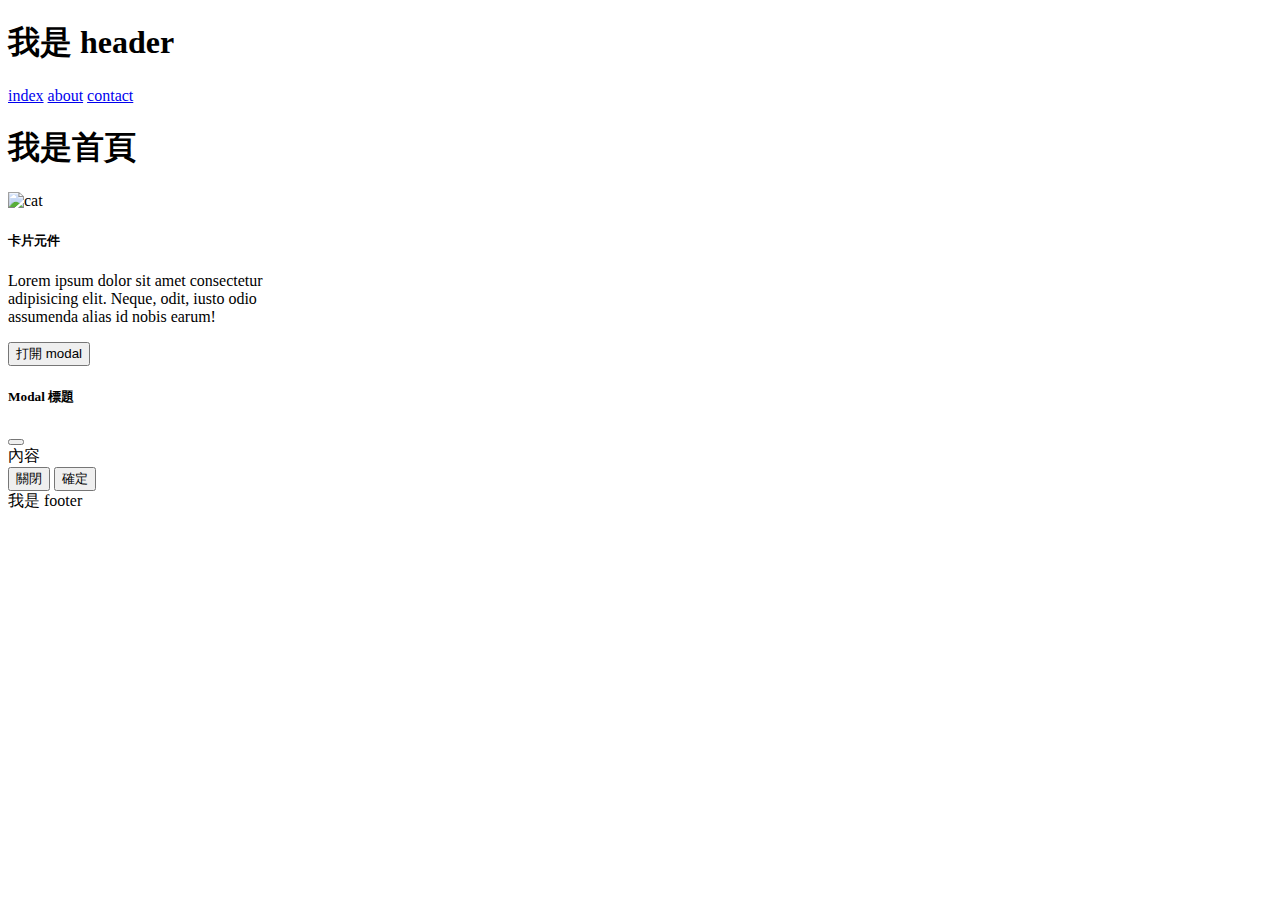
==== index.html @ 2c7088a3 "Updates" ====
<!DOCTYPE html>
<html lang="en">
  <head>
    <meta charset="UTF-8" />
    <meta http-equiv="X-UA-Compatible" content="IE=edge" />
    <meta name="viewport" content="width=device-width, initial-scale=1.0" />
    <title>index</title>
    <script type="module" crossorigin src="/week8/assets/main-71c30259.js"></script>
    <link rel="stylesheet" href="/week8/assets/main-accf464b.css">
  </head>
  <body>
    <h1 class="header">我是 header</h1>
<a href="index.html">index</a>
<a href="about.html">about</a>
<a href="contact.html">contact</a>
    <h1 class="index-title">我是首頁</h1>

    <div class="card" style="width: 18rem">
      <img src="/week8/assets/cat-0c0689ae.jpg" class="card-img-top" alt="cat" />
      <div class="card-body">
        <h5 class="card-title">卡片元件</h5>
        <p class="card-text">
          Lorem ipsum dolor sit amet consectetur adipisicing elit. Neque, odit, iusto odio assumenda alias id
          nobis earum!
        </p>
      </div>
    </div>

    <!-- Modal 按鈕 -->
    <button type="button" class="btn btn-primary" data-bs-toggle="modal" data-bs-target="#exampleModal">
      打開 modal
    </button>

    <!-- Modal 元件 -->
    <div
      class="modal fade"
      id="exampleModal"
      tabindex="-1"
      aria-labelledby="exampleModalLabel"
      aria-hidden="true"
    >
      <div class="modal-dialog">
        <div class="modal-content">
          <div class="modal-header">
            <h5 class="modal-title" id="exampleModalLabel">Modal 標題</h5>
            <button type="button" class="btn-close" data-bs-dismiss="modal" aria-label="Close"></button>
          </div>
          <div class="modal-body">內容</div>
          <div class="modal-footer">
            <button type="button" class="btn btn-secondary" data-bs-dismiss="modal">關閉</button>
            <button type="button" class="btn btn-primary">確定</button>
          </div>
        </div>
      </div>
    </div>

    <footer class="footer">我是 footer</footer>
    
  </body>
</html>
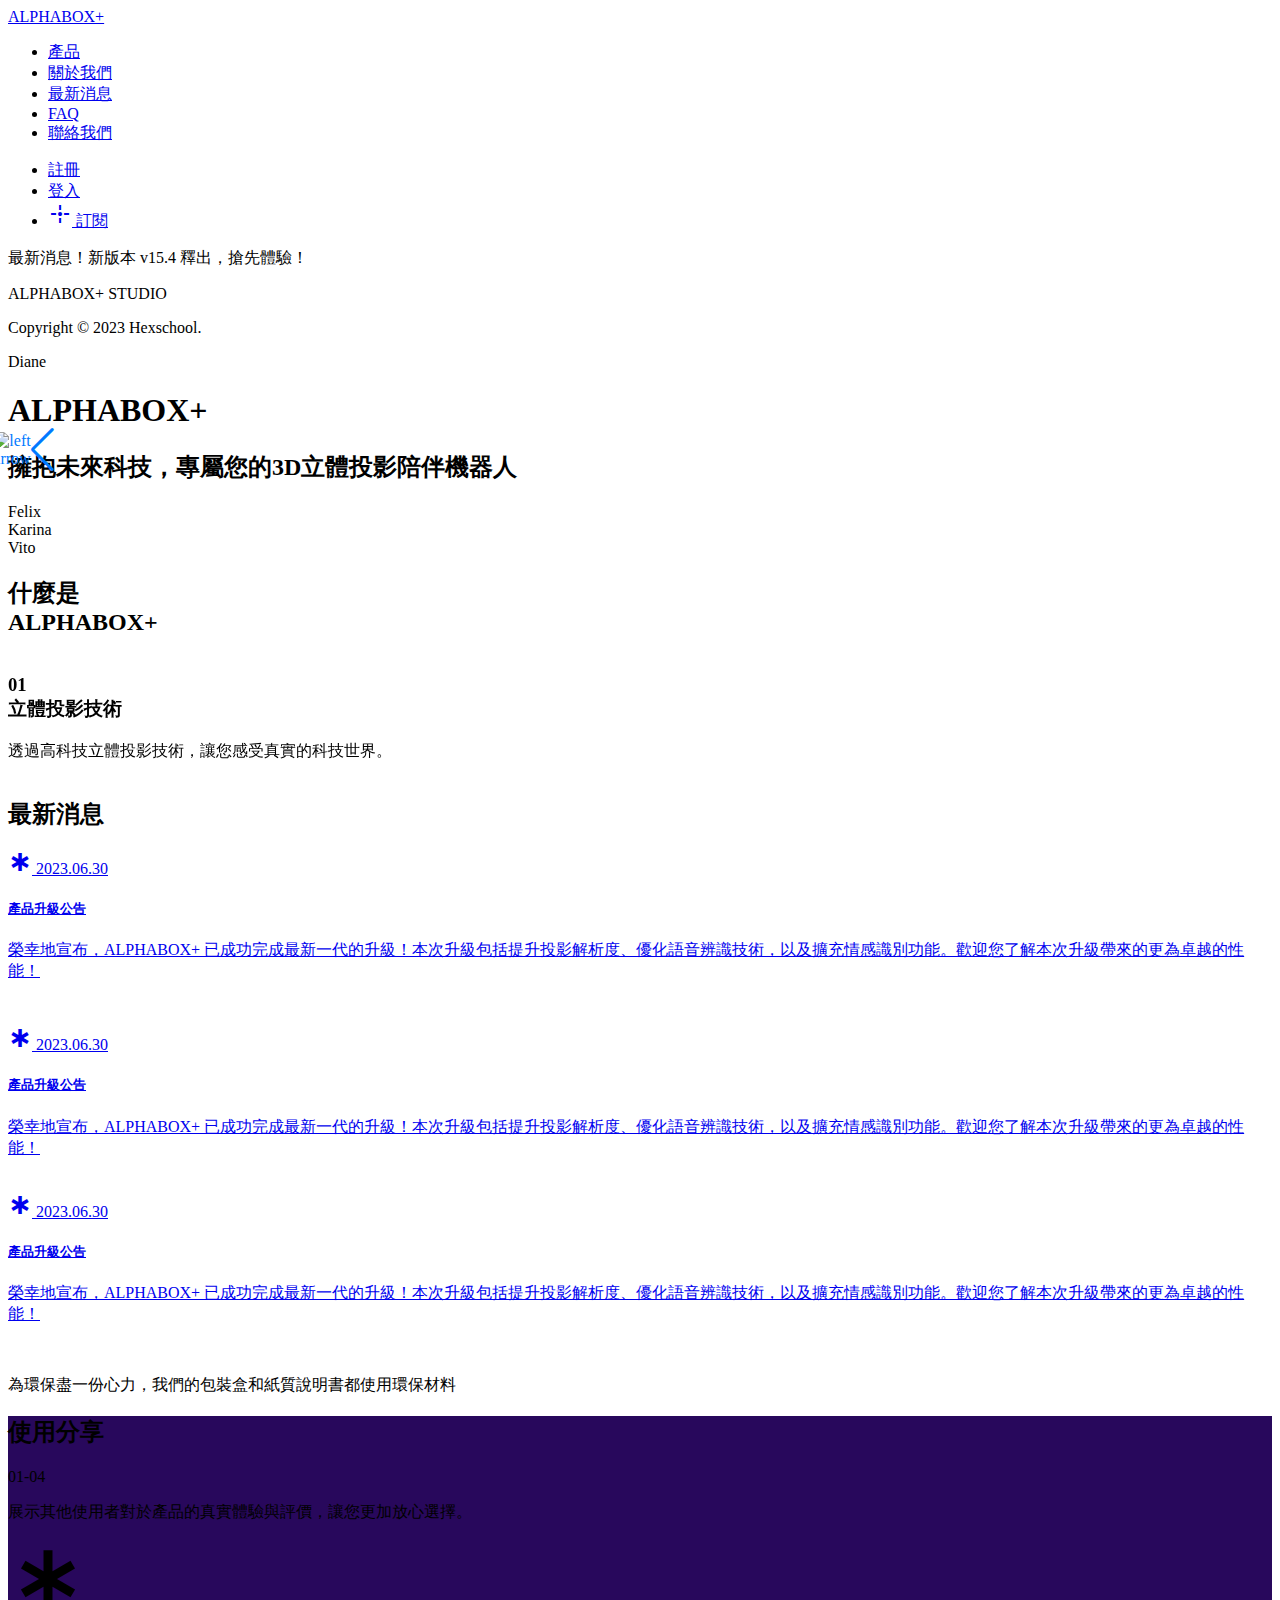
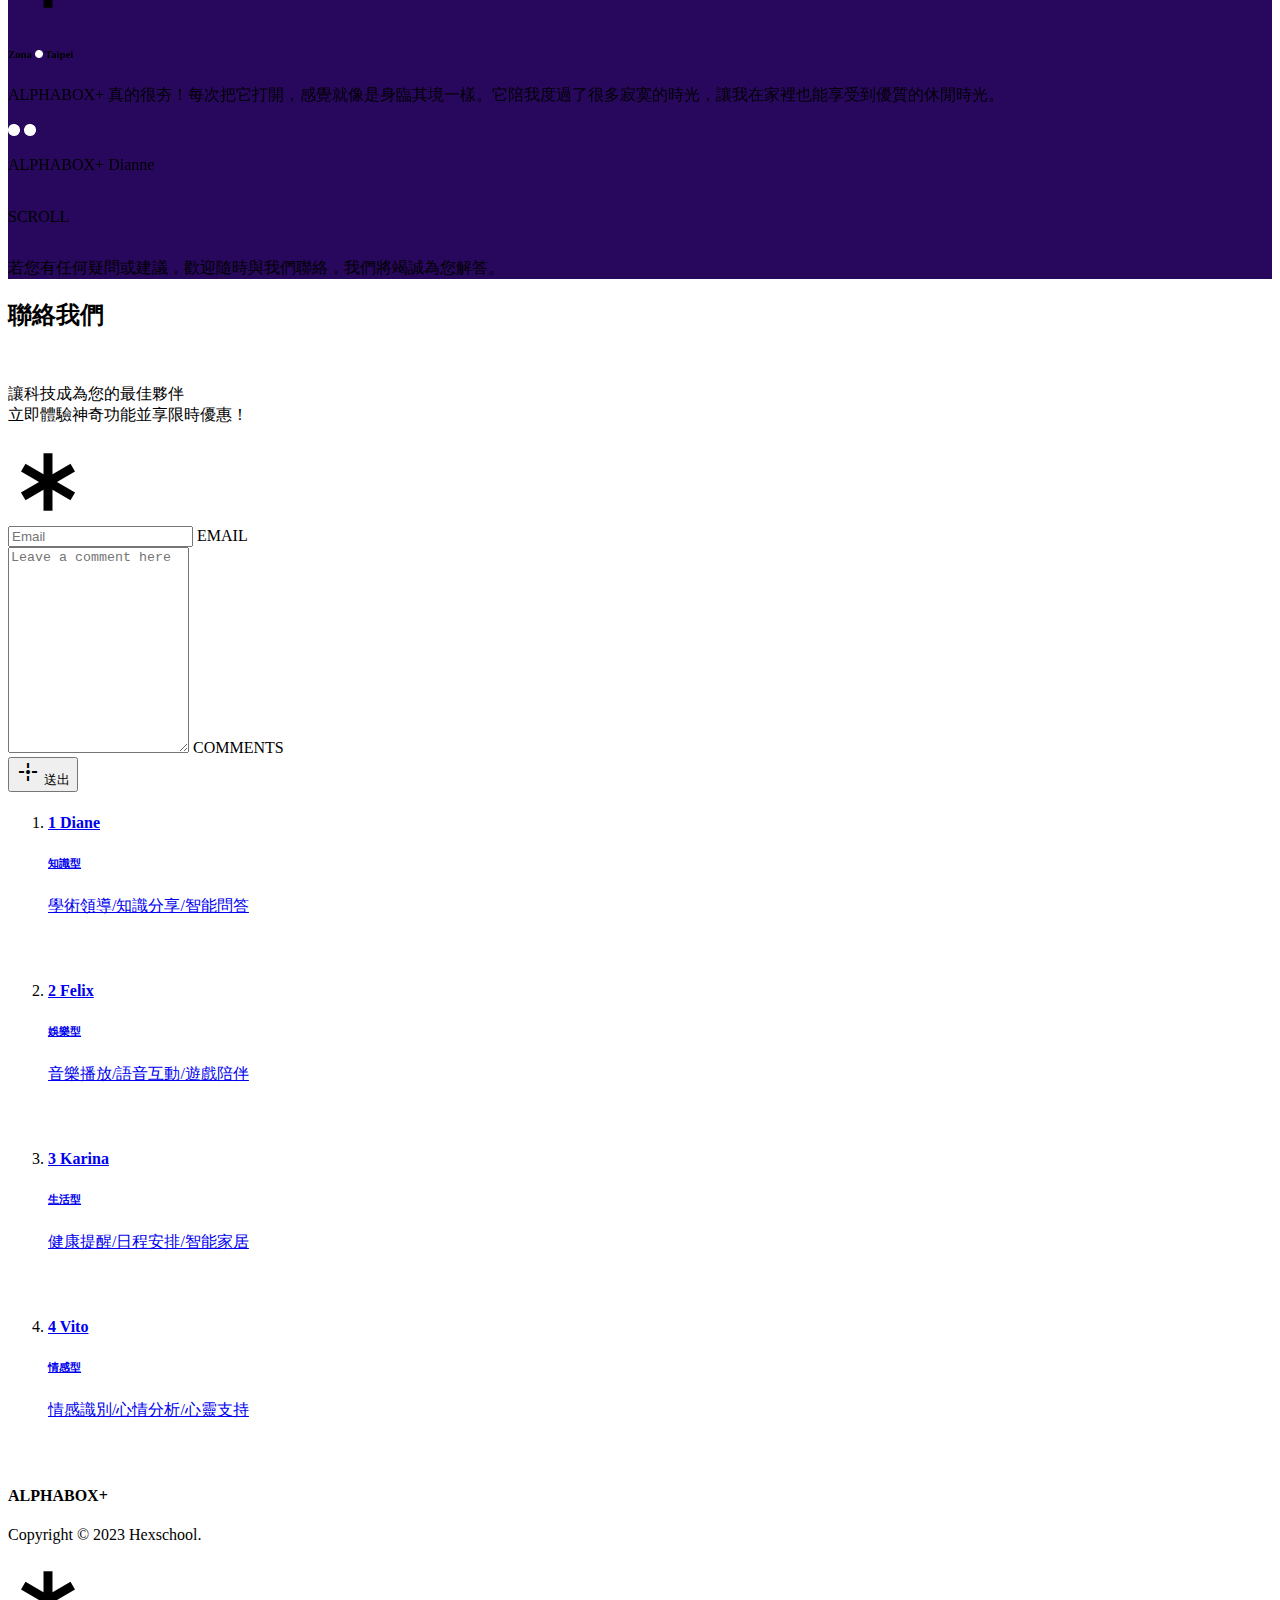
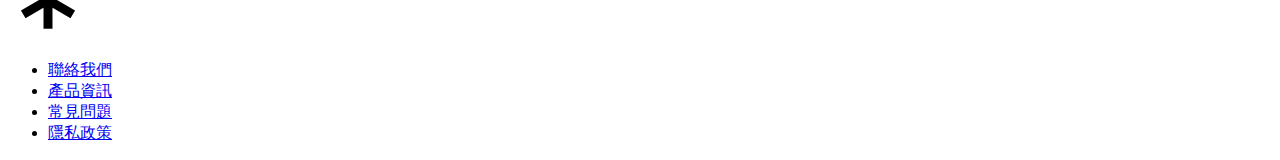
==== commit eb6bedde: "Updates" ====
--- a/index.html
+++ b/index.html
@@ -4,57 +4,439 @@
     <meta charset="UTF-8" />
     <meta http-equiv="X-UA-Compatible" content="IE=edge" />
     <meta name="viewport" content="width=device-width, initial-scale=1.0" />
-    <title>index</title>
-    <script type="module" crossorigin src="/week8/assets/main-71c30259.js"></script>
-    <link rel="stylesheet" href="/week8/assets/main-accf464b.css">
+    <link rel="preconnect" href="https://fonts.googleapis.com">
+    <link rel="preconnect" href="https://fonts.gstatic.com" crossorigin>
+    <link href="https://fonts.googleapis.com/css2?family=Bruno+Ace+SC&family=Lato:ital,wght@0,100;0,300;0,400;0,700;0,900;1,100;1,300;1,400;1,700;1,900&family=Noto+Sans+TC:wght@100;300;400;500;700;900&family=Noto+Serif+TC:wght@200;300;400;500;600;700;900&family=Roboto:ital,wght@0,100;0,300;0,400;0,500;0,700;0,900;1,100;1,300;1,400;1,500;1,700;1,900&family=Shrikhand&family=Yeseva+One&display=swap" rel="stylesheet">
+    <link rel="preconnect" href="https://fonts.googleapis.com">
+    <link rel="preconnect" href="https://fonts.gstatic.com" crossorigin>
+    <link href="https://fonts.googleapis.com/css2?family=Bruno+Ace+SC&family=Lato:ital,wght@0,100;0,300;0,400;0,700;0,900;1,100;1,300;1,400;1,700;1,900&family=Noto+Sans+TC:wght@100;200;300;400;500;600;700;800;900&family=Noto+Serif+TC:wght@200;300;400;500;600;700;900&family=Roboto:ital,wght@0,100;0,300;0,400;0,500;0,700;0,900;1,100;1,300;1,400;1,500;1,700;1,900&family=Shrikhand&family=Yeseva+One&display=swap" rel="stylesheet">
+    <link rel="stylesheet" href="https://fonts.googleapis.com/css2?family=Material+Symbols+Outlined:opsz,wght,FILL,GRAD@20..48,100..700,0..1,-50..200" />
+    <link rel="preconnect" href="https://fonts.googleapis.com">
+    <link rel="preconnect" href="https://fonts.gstatic.com" crossorigin>
+    <link href="https://fonts.googleapis.com/css2?family=Bruno+Ace+SC&family=Lato:ital,wght@0,100;0,300;0,400;0,700;0,900;1,100;1,300;1,400;1,700;1,900&family=Noto+Sans+TC:wght@100;200;300;400;500;600;700;800;900&family=Noto+Serif+TC:wght@200;300;400;500;600;700;900&family=Roboto:ital,wght@0,100;0,300;0,400;0,500;0,700;0,900;1,100;1,300;1,400;1,500;1,700;1,900&family=Saira+Extra+Condensed:wght@300;700&family=Shrikhand&family=Yeseva+One&display=swap" rel="stylesheet">
+    <link rel="stylesheet" href="https://cdn.jsdelivr.net/npm/swiper@10/swiper-bundle.min.css">
+    <title>AI</title>
+    <script type="module" crossorigin src="/week8/assets/main-f05ae831.js"></script>
+    <link rel="stylesheet" href="/week8/assets/main-b5dcd66b.css">
   </head>
   <body>
-    <h1 class="header">我是 header</h1>
-<a href="index.html">index</a>
-<a href="about.html">about</a>
-<a href="contact.html">contact</a>
-    <h1 class="index-title">我是首頁</h1>
-
-    <div class="card" style="width: 18rem">
-      <img src="/week8/assets/cat-0c0689ae.jpg" class="card-img-top" alt="cat" />
-      <div class="card-body">
-        <h5 class="card-title">卡片元件</h5>
-        <p class="card-text">
-          Lorem ipsum dolor sit amet consectetur adipisicing elit. Neque, odit, iusto odio assumenda alias id
-          nobis earum!
-        </p>
-      </div>
-    </div>
-
-    <!-- Modal 按鈕 -->
-    <button type="button" class="btn btn-primary" data-bs-toggle="modal" data-bs-target="#exampleModal">
-      打開 modal
-    </button>
-
-    <!-- Modal 元件 -->
-    <div
-      class="modal fade"
-      id="exampleModal"
-      tabindex="-1"
-      aria-labelledby="exampleModalLabel"
-      aria-hidden="true"
-    >
-      <div class="modal-dialog">
-        <div class="modal-content">
-          <div class="modal-header">
-            <h5 class="modal-title" id="exampleModalLabel">Modal 標題</h5>
-            <button type="button" class="btn-close" data-bs-dismiss="modal" aria-label="Close"></button>
-          </div>
-          <div class="modal-body">內容</div>
-          <div class="modal-footer">
-            <button type="button" class="btn btn-secondary" data-bs-dismiss="modal">關閉</button>
-            <button type="button" class="btn btn-primary">確定</button>
-          </div>
-        </div>
-      </div>
-    </div>
-
-    <footer class="footer">我是 footer</footer>
+    <div class="bg-primary border-bottom border-light fw-bold">
+    <div class="container ">
+    <nav class="navbar d-flex justify-content-between align-items-center">
+        <a class="navbar-brand text-shrikhand text-white" href="#">ALPHABOX+</a>
+        <ul class=" d-flex flex-nowrap list-unstyled my-auto">
+            <li class=" nav-item me-4"><a href="#" class="nav-link ">產品</a></li>
+            <li class=" nav-item me-4"><a href="#" class="nav-link ">關於我們</a></li>
+            <li class=" nav-item me-4"><a href="#" class="nav-link ">最新消息</a></li>
+            <li class=" nav-item me-4"><a href="#" class="nav-link ">FAQ</a></li>
+            <li class=" nav-item me-4"><a href="#" class="nav-link ">聯絡我們</a></li>
+
+        </ul>
+        <ul class="d-flex align-items-center list-unstyled  my-auto">
+            <li class=" nav-item me-4"><a href="#" class="nav-link ">註冊</a></li>
+            <li class=" nav-item me-4"><a href="#" class="nav-link ">登入</a></li>
+            <li class=" nav-item me-5">
+                <a href="#" class="nav-link btn btn-dark text-center d-flex align-items-center p-1">
+                    <span class="material-symbols-outlined  me-1">
+                        point_scan
+                        </span>
+                    訂閱
+                </a>
+            </li>
+        </ul>
+    </nav>
+    </div>
+</div>
+<!--4個角色圖片-->
+    <div class="bg-primary px-md-10" style="background-image: url(https://github.com/hexschool/2022-web-layout-training/blob/main/week8-ai/home_background.png?raw=true);">
+      <div class="container-fluid ">
+        <div class="d-flex justify-content-between pt-8 pb-7">
+          <p class="border-bottom fw-bold">最新消息！新版本 v15.4 釋出，搶先體驗！</p>
+          <div class="circle-logo"></div>
+          <div class="d-flex justify-content-between flex-column border-top">
+            <p class="fw-bold">ALPHABOX+ STUDIO</p>
+            <p class="text-copyright">Copyright © 2023 Hexschool.</p>
+          </div>
+        </div>
+        <!--圖片區+h1-->
+        <div class="row d-flex align-items-end justify-content-between mt-3 flex-wrap flex-md-nowrap">
+          <div class="col-12 col-md-3  mb-3">
+            <div class="text-shrikhand fs-2 pt-2 text-center fw-bold ai-img-index-lg " style="background-image: url(https://github.com/hexschool/2022-web-layout-training/blob/main/week8-ai/diane.png?raw=true); ">Diane</div>
+          </div>
+          
+          <div class="col-12 col-md-6 ">
+            <h1 class="text-shrikhand text-center">ALPHABOX+</h1>
+            <h2 class="fs-6 fs-bold text-center mb-5">擁抱未來科技，專屬您的3D立體投影陪伴機器人</h2>
+            <div class="row">
+              <div class="col-12 col-md-6  mb-3">
+                <div class="text-shrikhand fs-2 pt-2 text-center fw-bold ai-img-index" style="background-image: url(https://github.com/hexschool/2022-web-layout-training/blob/main/week8-ai/felix.png?raw=true); ">Felix</div>
+              </div>
+              <div class="col-12 col-md-6  mb-3">
+                <div class="text-shrikhand fs-2 pt-2 text-center fw-bold ai-img-index" style="background-image: url(https://github.com/hexschool/2022-web-layout-training/blob/main/week8-ai/karina.png?raw=true); ">Karina</div>
+              </div>
+             
+            </div>
+          </div>
+          <div class="col-12 col-md-3  mb-3">
+            <div class="text-shrikhand fs-2 pt-2 text-center fw-bold ai-img-index-lg" style="background-image: url(https://github.com/hexschool/2022-web-layout-training/blob/main/week8-ai/vito.png?raw=true); ">Vito</div>
+          </div>
+        </div>
+      </div>
+    </div>
+<!--甚麼是ALPHABOX+-->
+<div class="container-fluid bg-primary">
+  <h2 class="fs-2 fw-bold border-bottom ls-48 py-5 py-lg-7">什麼是<br>ALPHABOX+</h2>
+  <div class="row align-items-center justify-content-between g-0">
+    <!--  左箭頭  -->
+    <div class="col-1 d-none d-md-block">
+      <div class="swiper-button-prev">
+        <img src="https://hackmd.io/_uploads/BJUmHUm6n.png" alt="left arrow" class="img-fluid rotate">
+      </div>
+    </div>
+    <!-- Slides -->
+    <div class="col-md-9 mt-3">
+      <div class="swiper">
+        <div class="swiper-wrapper">
+          <div class="swiper-slide">
+            <div class="alphabox d-flex flex-column align-items-start align-items-md-end justify-content-end justify-content-md-center">
+              <div class="alphabox-intro">
+                <h3 class="lh-base text-md-end mb-3">
+                  <span class="text-shrikhand display-3 fs-lg-96">01</span><br>
+                  <span class="alphabox-title">立體投影技術</span>
+                </h3>
+                <p class="mb-0">透過高科技立體投影技術，讓您感受真實的科技世界。</p>
+              </div>
+            </div>
+          </div>
+          <div class="swiper-slide">
+            2
+          </div>
+          <div class="swiper-slide">
+            3
+          </div>
+        </div>
+      </div>
+    </div>
+
+
+  </div>
+</div>
+<!--最新消息-->
+<div class="bg-dark container py-8 py-lg-7 d-flex flex-column ">
+  <h2 class="display-5 fw-bold ls-48 border-bottom border-white py-5 py-lg-7">最新消息</h2>
+  <div class="border-bottom border-white">   
+   <div class="py-4 py-lg-7 px-3 "> 
+      <a href="#" class="text-white d-flex justify-content-between ">
+        <div class="col-lg-9">
+          <div class="d-flex mb-1"> 
+            <span class="material-symbols-outlined me-1">
+            emergency
+            </span>
+            <span class="ls-16">2023.06.30</span>
+          </div>
+          <h5 class="mb-2">產品升級公告</h5>
+          <div class="d-flex flex-column flex-lg-row justify-content-between">
+            <p class="">榮幸地宣布，ALPHABOX+ 已成功完成最新一代的升級！本次升級包括提升投影解析度、優化語音辨識技術，以及擴充情感識別功能。歡迎您了解本次升級帶來的更為卓越的性能！</p>
+            <div class="col-12 col-lg-3">
+              <img src="[data-uri]" alt="line_end_arrow" height="24px" class="d-block mt-auto">
+            </div>
+          </div>
+        </div>  
+      </a>
+      
+    </div>
+    </div>
+    <div class="d-flex flex-column flex-lg-row border-bottom border-top  border-white">
+      <a href="#" class="text-white py-4 py-lg-7 px-3 border-lg-end">
+        <div class="d-flex mb-1">
+        <span class="material-symbols-outlined me-1">
+          emergency
+          </span>
+          <span class="ls-16">2023.06.30</span>
+        </div>
+        <h5 class="mb-2">產品升級公告</h5>
+        <p class="mb-2">榮幸地宣布，ALPHABOX+ 已成功完成最新一代的升級！本次升級包括提升投影解析度、優化語音辨識技術，以及擴充情感識別功能。歡迎您了解本次升級帶來的更為卓越的性能！</p>
+        <img src="[data-uri]" alt="line_end_arrow" width="90px">
+      </a>
+      <a href="#" class="text-white py-4 py-lg-7 px-3 ">
+        <div class="d-flex mb-1">
+        <span class="material-symbols-outlined me-1">
+          emergency
+          </span>
+          <span class="ls-16">2023.06.30</span>
+        </div>
+        <h5 class="mb-2">產品升級公告</h5>
+        <p class="mb-2">榮幸地宣布，ALPHABOX+ 已成功完成最新一代的升級！本次升級包括提升投影解析度、優化語音辨識技術，以及擴充情感識別功能。歡迎您了解本次升級帶來的更為卓越的性能！</p>
+        <img src="[data-uri]" alt="line_end_arrow" width="90px">
+      </a>
+
+    </div>
+  <p class="text-end">為環保盡一份心力，我們的包裝盒和紙質說明書都使用環保材料</p>
+
+</div>
+<!--使用分享-->
+<div class=" py-lg-7" style="background-color: #28085C;">
+  <div class="container" >
+    <div class="d-flex flex-column flex-lg-row align-items-center  mb-3">
+      <div class="py-5 py-lg-7">
+        <h2 class="display-5 fw-bold ls-48 py-3 ">
+          使用分享 
+        </h2>
+        <span class="fs-6 fw-bold">01-04</span>
+      </div>
+      <p class="ms-5">展示其他使用者對於產品的真實體驗與評價，讓您更加放心選擇。</p>
+    </div>
     
+    <span class="material-symbols-outlined me-1 mb-5" style="font-size: 80px;">
+      emergency
+      </span>
+  </div>
+
+  <!--scroll-->
+  <div class="overflow-hidden">
+    <div class="container">
+      <div class="swiper fw-bold">
+        <div class="swiper-wrapper">
+          <!--side-->
+          <div class=" bg-primary-dark swiper-slide p-4 p-lg-7 d-flex flex-column justify-content-between ">
+            <div class="d-flex flex-column mb-6">
+              <h6 class="fw-bold">
+                Zona
+                <img src="[data-uri]" alt="Ellipse" width="8px">
+                Taipei
+              </h6>
+              <p class="">
+                ALPHABOX+ 真的很夯！每次把它打開，感覺就像是身臨其境一樣。它陪我度過了很多寂寞的時光，讓我在家裡也能享受到優質的休閒時光。
+              </p>
+            </div>
+            <div class="d-flex align-items-center">
+              <img src="[data-uri]" alt="Ellipse" class="img-fluid me-3">
+              <img src="[data-uri]" alt="Ellipse" class="img-fluid me-3">
+              <p class="mb-0">ALPHABOX+ Dianne</p>
+            </div>
+          </div>
+          <div class=" bg-white text-dark swiper-slide p-4 p-lg-7 d-flex flex-column justify-content-between ">
+            <div class="d-flex flex-column mb-6">
+              <h6 class="fw-bold">
+                Lin 
+                <img src="[data-uri]" alt="Ellipse"  width="8px">
+                Chiayi
+              </h6>
+              <p class="">
+                非常推薦！它的畫面清晰度超高，真的讓我驚艷不已。而且它還可以和我互動，感覺就像是有個真實的朋友在身邊。
+              </p>
+            </div>
+            <div class="d-flex align-items-center">
+              <img src="[data-uri]" alt="Ellipse" class="img-fluid me-3">
+              <img src="[data-uri]" alt="Ellipse" class="img-fluid me-3">
+              <p class="mb-0">ALPHABOX+ Felix</p>
+            </div>
+          </div>
+          <div class=" bg-primary-dark swiper-slide p-4 p-lg-7 d-flex flex-column justify-content-between ">
+            <div class="d-flex flex-column mb-6">
+              <h6 class="fw-bold">
+                云
+                <img src="[data-uri]" alt="Ellipse" width="8px">
+                Taipei
+              </h6>
+              <p class="">
+                我之前一直在找能陪伴我度過空虛時光的好夥伴，直到遇見 ALPHABOX+。它不僅僅是一個機器人，更像是一個真正的朋友，陪著我分享喜怒哀樂。真的很讚！
+              </p>
+            </div>
+            <div class="d-flex align-items-center">
+              <img src="[data-uri]" alt="Ellipse" class="img-fluid me-3">
+              <img src="[data-uri]" alt="Ellipse" class="img-fluid me-3">
+              <p class="mb-0">ALPHABOX+ Dianne</p>
+            </div>
+          </div>
+          <div class=" bg-white text-dark swiper-slide p-4 p-lg-7 d-flex flex-column justify-content-between ">
+            <div class="d-flex flex-column mb-6">
+              <h6 class="fw-bold">
+                Zichi
+                <img src="[data-uri]" alt="Ellipse"  width="8px" >
+                Taipei
+              </h6>
+              <p class="">
+                讓我在忙碌的工作之餘，也能找到休閒的樂趣。它的互動功能非常有趣，讓我在短短的時間內就愛上了它。給它一百分！
+              </p>
+            </div>
+            <div class="d-flex align-items-center">
+              <img src="[data-uri]" alt="Ellipse" class="img-fluid me-3">
+              <img src="[data-uri]" alt="Ellipse" class="img-fluid me-3">
+              <p class="mb-0">ALPHABOX+ Vito</p>
+            </div>
+          </div>
+        </div>
+        <!-- Scrollbar -->
+        <div class="row align-items-center mt-5">
+          <div class="col-8">
+            <!-- 加上 position-static 將滾動條的絕對定位設定覆蓋 -->
+            <div class="swiper-scrollbar position-static"></div>
+          </div>
+          <div class="col-1">
+            <p class="mb-0 text-white">SCROLL</p>
+          </div>
+        </div>
+      </div>
+    </div>
+
+  </div> 
+  <div class="container mt-6">
+    <p class="">若您有任何疑問或建議，歡迎隨時與我們聯絡，我們將竭誠為您解答。</p>
+  </div>
+</div>
+
+
+<!--聯絡我們-->
+<div class="bg-secondary">
+  <div class="container py-lg-7 ">
+    <div class="row">
+      <div class="col-lg-5">
+        <h2 class="display-5 fw-bold ls-48 py-lg-7">聯絡我們</h2>
+        <div class="">
+          <img src="[data-uri]" alt="Ellipse">
+          <p class="p">讓科技成為您的最佳夥伴<br>立即體驗神奇功能並享限時優惠！</p>
+        </div>
+      </div>
+      <div class="col-lg-7">
+        <span class="material-symbols-outlined me-1 py-lg-7" style="font-size: 80px;">
+          emergency
+        </span>
+        <form class="d-flex flex-column " action="">
+          <div class="form-floating mb-3 rounded-0 text-dark">
+            <input type="email" class="form-control bg-white text-dark" id="floatingInputValue" placeholder="Email" >
+            <label for="floatingInputValue" class="fs-5 fw-bold">EMAIL</label>
+          </div>
+          <div class="form-floating mb-3  text-dark">
+            <textarea class="form-control bg-white text-dark" placeholder="Leave a comment here" id="floatingTextarea2" style="height: 200px"></textarea>
+            <label for="floatingTextarea2 " class="fs-5 fw-bold">COMMENTS</label>
+          </div>
+          <div class="col-lg-6  ms-auto">
+            <button class="btn btn-primary fs-5 w-100 d-flex align-items-center justify-content-center" type="submit">
+              <span class="material-symbols-outlined ">
+                point_scan
+                </span>
+                送出
+            </button>
+        </div>
+        </form>
+      </div>
+    </div>
+  </div>
+</div>
+
+<!--AI:hover效果 圖片連結-->
+<section>
+  <ol class="list-unstyled d-flex flex-wrap">
+    <li class="col-6 col-lg-3">
+      <a href="#" class="card ai-card-hover-diana rounded-0 border-0 py-4">   
+            <div class="card-text d-flex flex-column align-items-center text-white">
+              <h4 class="fs-2 text-shrikhand italic d-flex flex-column align-items-center">
+                <span class="mt-0 text-sairaExtra  fs-128 fs-lg-400 ">1</span>
+                Diane
+              </h4>
+              <div class="d-flex flex-column flex-lg-row text-white justify-content-lg-between p-2">
+                <div class="d-flex flex-lg-column justify-content-between align-items-start">
+                  <h6 class="fw-bold ">知識型</h6>
+                  <p class="">學術領導/知識分享/智能問答</p>
+                </div>
+                  <img src="[data-uri]" alt="line_end_arrow" 
+                  class="w-25">
+                
+              </div>
+            </div>
+      </a>
+    </li>
+    <li class="col-6 col-lg-3">
+      <a href="#" class="card  ai-card-hover-felix rounded-0 border-0 py-4">
+        <div class="card-text d-flex flex-column align-items-center text-white">
+              <h4 class="fs-2 text-shrikhand italic d-flex flex-column align-items-center">
+                <span class="mt-0 text-sairaExtra  fs-128 fs-lg-400 ">2</span>
+                Felix
+              </h4>
+              <div class="d-flex flex-column flex-lg-row text-white justify-content-lg-between p-2">
+                <div class="d-flex flex-lg-column justify-content-between align-items-start">
+                  <h6 class="fw-bold ">娛樂型</h6>
+                  <p class="">音樂播放/語音互動/遊戲陪伴</p>
+                </div>
+                  <img src="[data-uri]" alt="line_end_arrow" 
+                  class="w-25">
+                
+              </div>
+            </div>
+
+      </a>
+    </li>
+    <li class="col-6 col-lg-3">
+      <a href="#" class="card  ai-card-hover-karina rounded-0 border-0 py-4">
+        <div class="card-text d-flex flex-column align-items-center text-white">
+              <h4 class="fs-2 text-shrikhand italic d-flex flex-column align-items-center">
+                <span class="mt-0 text-sairaExtra  fs-128 fs-lg-400 ">3</span>
+                Karina
+              </h4>
+              <div class="d-flex flex-column flex-lg-row text-white justify-content-lg-between p-2">
+                <div class="d-flex flex-lg-column justify-content-between align-items-start">
+                  <h6 class="fw-bold ">生活型</h6>
+                  <p class="">健康提醒/日程安排/智能家居</p>
+                </div>
+                  <img src="[data-uri]" alt="line_end_arrow" 
+                  class="w-25">
+                
+              </div>
+            </div>
+
+      </a>
+    </li>
+    <li class="col-6 col-lg-3">
+      <a href="#" class="card  ai-card-hover-vito rounded-0 border-0 py-4">
+        <div class="card-text d-flex flex-column align-items-center text-white">
+              <h4 class="fs-2 text-shrikhand italic d-flex flex-column align-items-center">
+                <span class="mt-0 text-sairaExtra  fs-128 fs-lg-400 ">4</span>
+                Vito
+              </h4>
+              <div class="d-flex flex-column flex-lg-row text-white justify-content-lg-between p-2">
+                <div class="d-flex flex-lg-column justify-content-between align-items-start">
+                  <h6 class="fw-bold ">情感型</h6>
+                  <p class="">情感識別/心情分析/心靈支持</p>
+                </div>
+                  <img src="[data-uri]" alt="line_end_arrow" 
+                  class="w-25">
+                
+              </div>
+            </div>
+
+      </a>
+    </li>
+  </ol>
+  
+</section>
+
+
+    
+
+    
+    <div class="bg-white fw-bold">
+    <footer class="container d-flex justify-content-between align-items-center">
+        <div class="">
+            <h4 class="text-dark text-shrikhand">ALPHABOX+</h4>
+            <p class="text-dark">Copyright © 2023 Hexschool.</p>
+        </div>
+        <div class="">
+            <span class="material-symbols-outlined me-1 py-lg-7 text-dark" style="font-size: 80px;">
+            emergency
+          </span>
+        </div>
+        <div class="text-dark">
+            <ul class="list-unstyled d-flex">
+                <li><a href="#" class="text-dark me-5">聯絡我們</a></li>
+                <li><a href="#" class="text-dark me-5">產品資訊</a></li>
+                <li><a href="#" class="text-dark me-5">常見問題</a></li>
+                <li><a href="#" class="text-dark me-5">隱私政策</a></li>
+            </ul>
+        </div>
+    </footer>
+</div>
+    
+    <script src="https://cdn.jsdelivr.net/npm/swiper@10/swiper-bundle.min.js"></script>
   </body>
 </html>
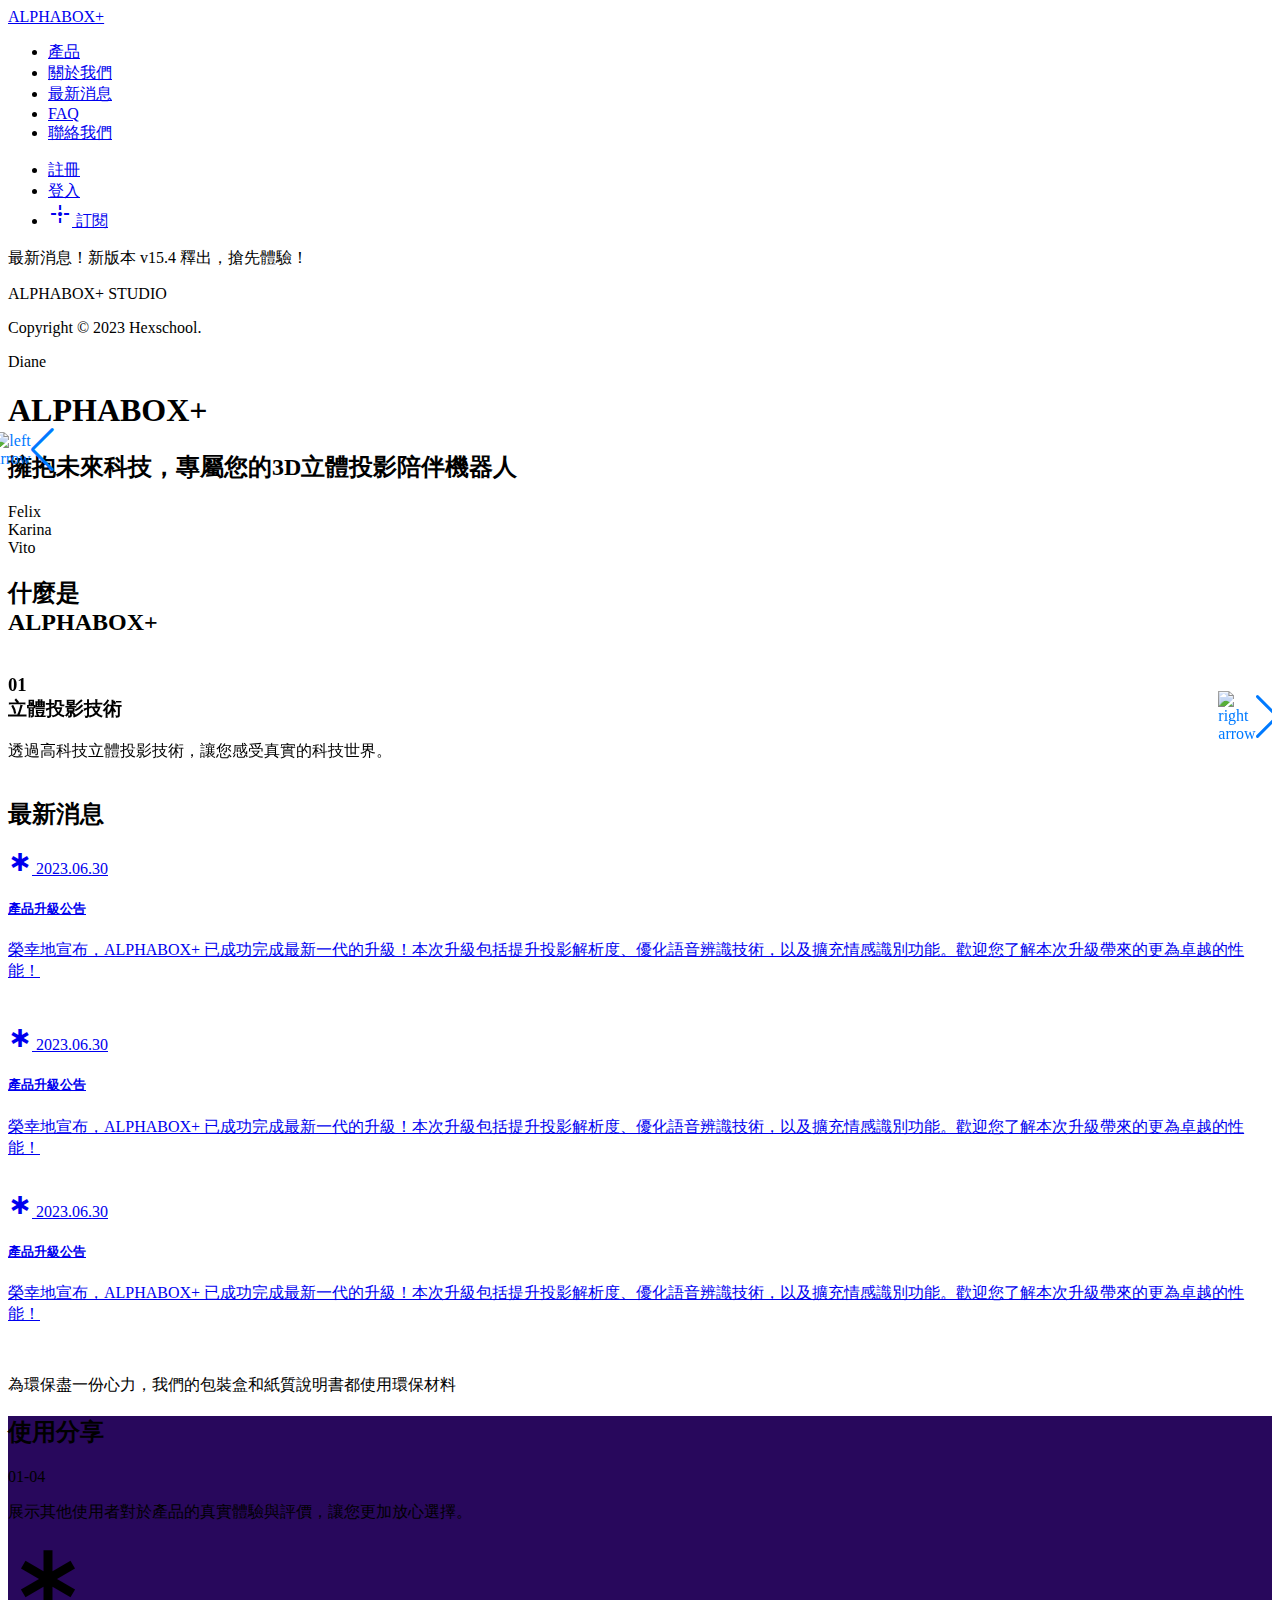
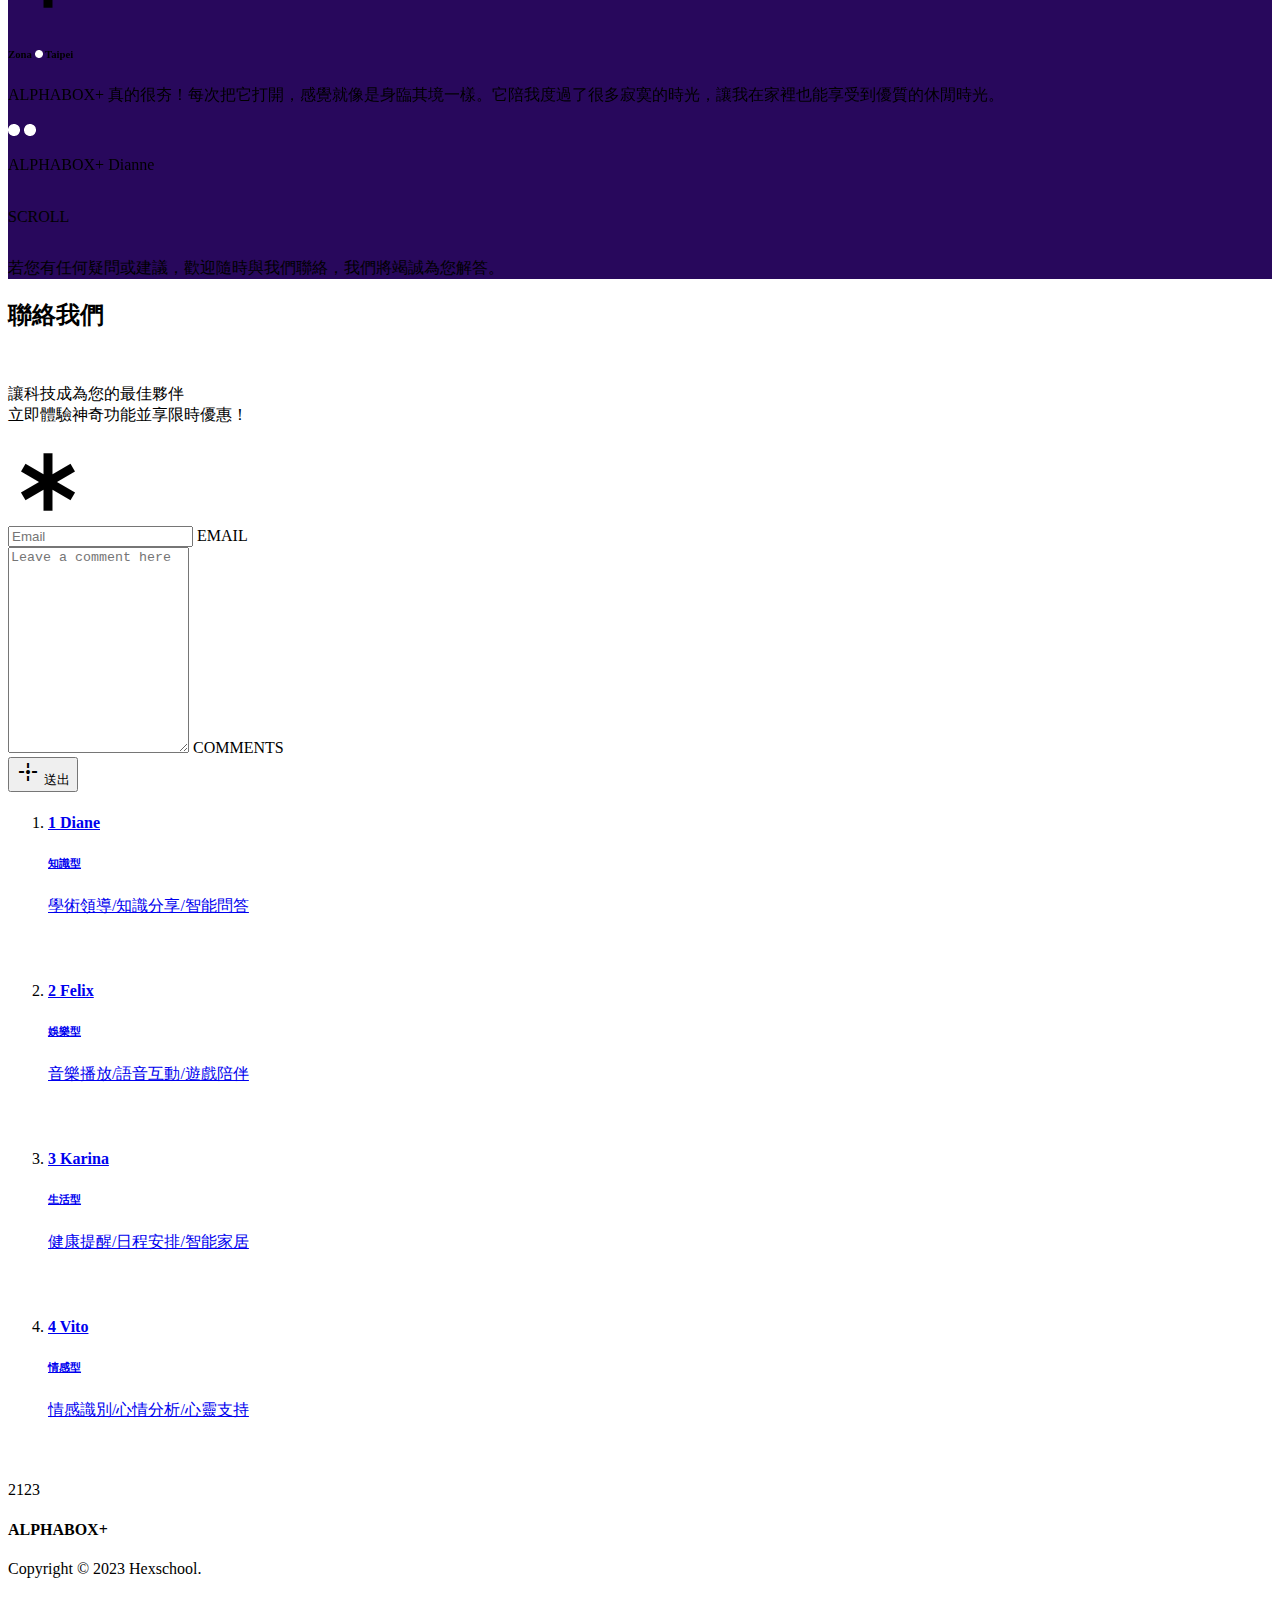
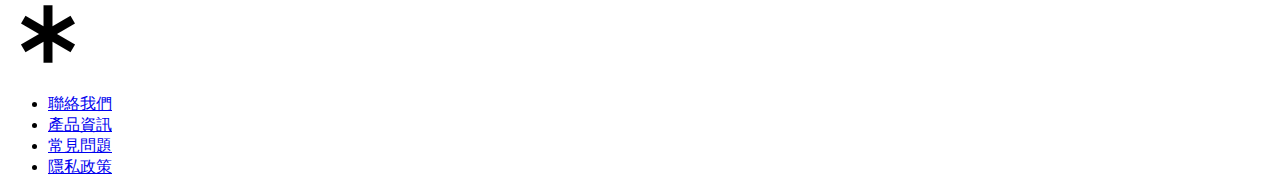
==== commit 1e327eed: "Updates" ====
--- a/index.html
+++ b/index.html
@@ -16,8 +16,8 @@
     <link href="https://fonts.googleapis.com/css2?family=Bruno+Ace+SC&family=Lato:ital,wght@0,100;0,300;0,400;0,700;0,900;1,100;1,300;1,400;1,700;1,900&family=Noto+Sans+TC:wght@100;200;300;400;500;600;700;800;900&family=Noto+Serif+TC:wght@200;300;400;500;600;700;900&family=Roboto:ital,wght@0,100;0,300;0,400;0,500;0,700;0,900;1,100;1,300;1,400;1,500;1,700;1,900&family=Saira+Extra+Condensed:wght@300;700&family=Shrikhand&family=Yeseva+One&display=swap" rel="stylesheet">
     <link rel="stylesheet" href="https://cdn.jsdelivr.net/npm/swiper@10/swiper-bundle.min.css">
     <title>AI</title>
-    <script type="module" crossorigin src="/week8/assets/main-f05ae831.js"></script>
-    <link rel="stylesheet" href="/week8/assets/main-b5dcd66b.css">
+    <script type="module" crossorigin src="/week8/assets/main-82629962.js"></script>
+    <link rel="stylesheet" href="/week8/assets/main-55c52c65.css">
   </head>
   <body>
     <div class="bg-primary border-bottom border-light fw-bold">
@@ -115,6 +115,12 @@
             3
           </div>
         </div>
+        <!--  右箭頭  -->
+        <div class="col-1 d-none d-md-block">
+          <div class="swiper-button-next">
+            <img src="https://hackmd.io/_uploads/BJUmHUm6n.png" alt="right arrow" class="img-fluid">
+          </div>
+        </div>
       </div>
     </div>
 
@@ -122,7 +128,7 @@
   </div>
 </div>
 <!--最新消息-->
-<div class="bg-dark container py-8 py-lg-7 d-flex flex-column ">
+<div class="bg-circle container py-8 py-lg-7 d-flex flex-column ">
   <h2 class="display-5 fw-bold ls-48 border-bottom border-white py-5 py-lg-7">最新消息</h2>
   <div class="border-bottom border-white">   
    <div class="py-4 py-lg-7 px-3 "> 
@@ -411,7 +417,11 @@
   
 </section>
 
-
+<div class="container">
+  <div class="box">
+    2123
+  </div>
+</div>
     
 
     
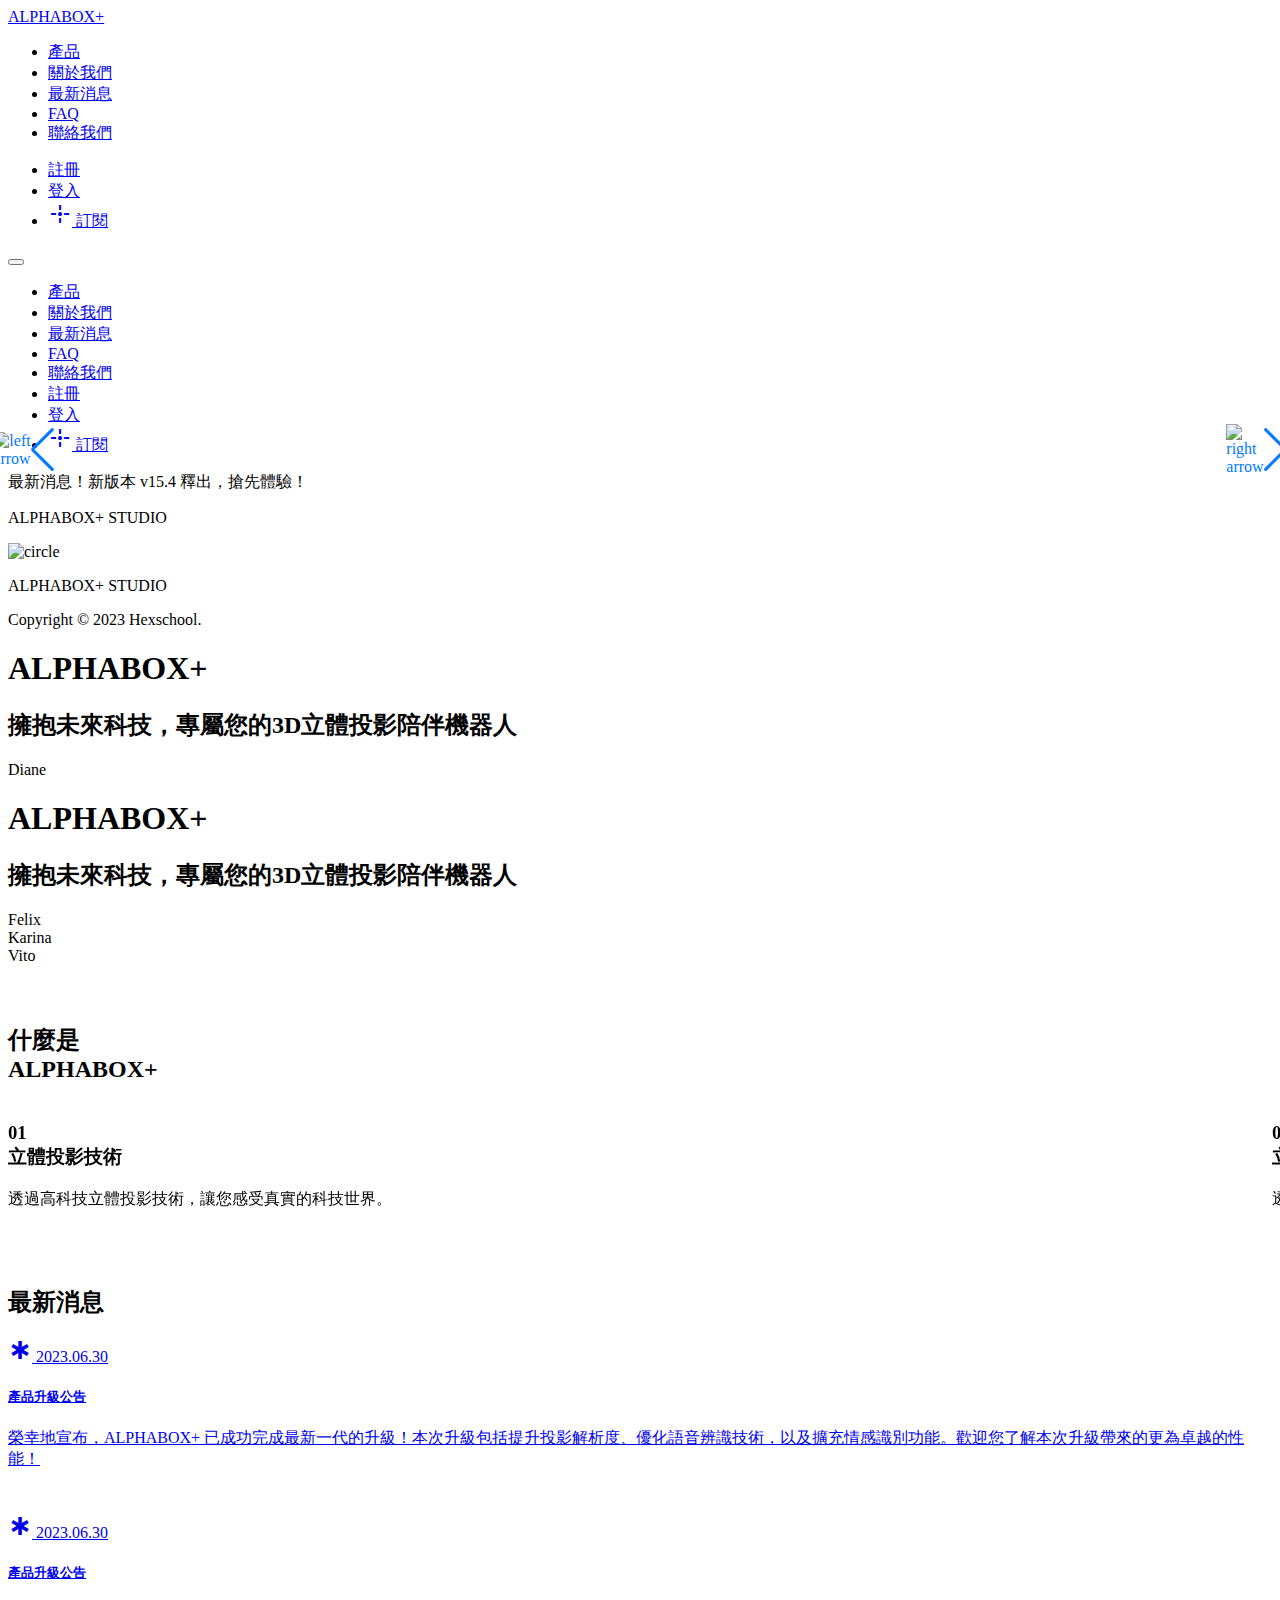
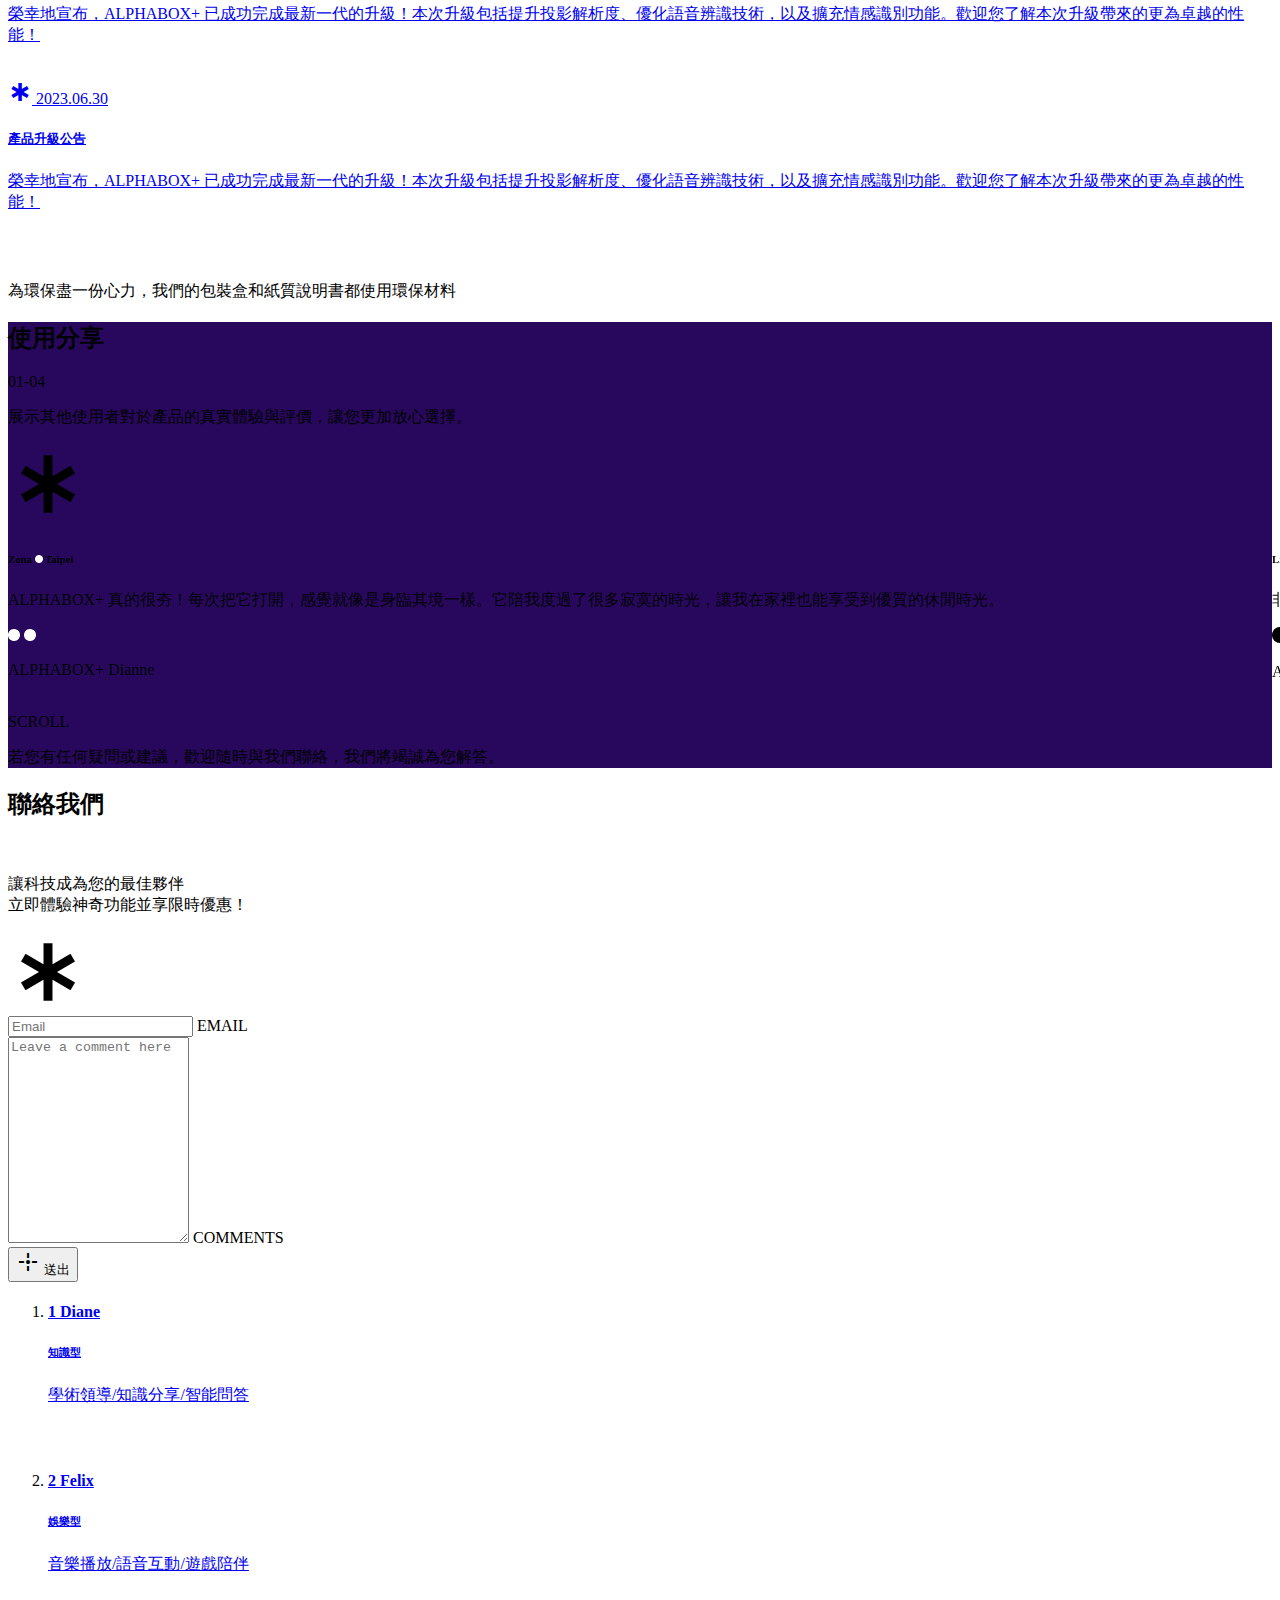
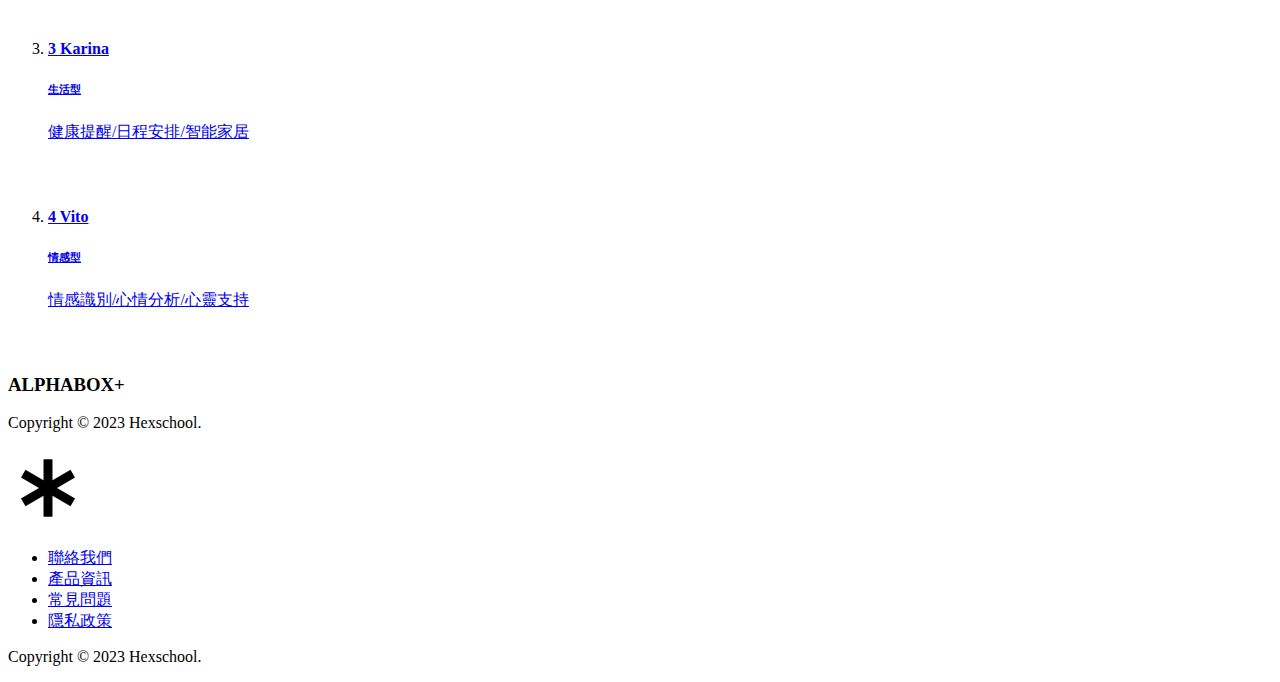
==== commit 1bdb5400: "Updates" ====
--- a/index.html
+++ b/index.html
@@ -16,123 +16,191 @@
     <link href="https://fonts.googleapis.com/css2?family=Bruno+Ace+SC&family=Lato:ital,wght@0,100;0,300;0,400;0,700;0,900;1,100;1,300;1,400;1,700;1,900&family=Noto+Sans+TC:wght@100;200;300;400;500;600;700;800;900&family=Noto+Serif+TC:wght@200;300;400;500;600;700;900&family=Roboto:ital,wght@0,100;0,300;0,400;0,500;0,700;0,900;1,100;1,300;1,400;1,500;1,700;1,900&family=Saira+Extra+Condensed:wght@300;700&family=Shrikhand&family=Yeseva+One&display=swap" rel="stylesheet">
     <link rel="stylesheet" href="https://cdn.jsdelivr.net/npm/swiper@10/swiper-bundle.min.css">
     <title>AI</title>
-    <script type="module" crossorigin src="/week8/assets/main-82629962.js"></script>
-    <link rel="stylesheet" href="/week8/assets/main-55c52c65.css">
+    <script type="module" crossorigin src="/week8/assets/main-685b481a.js"></script>
+    <link rel="stylesheet" href="/week8/assets/main-636d9339.css">
   </head>
   <body>
     <div class="bg-primary border-bottom border-light fw-bold">
     <div class="container ">
-    <nav class="navbar d-flex justify-content-between align-items-center">
-        <a class="navbar-brand text-shrikhand text-white" href="#">ALPHABOX+</a>
-        <ul class=" d-flex flex-nowrap list-unstyled my-auto">
-            <li class=" nav-item me-4"><a href="#" class="nav-link ">產品</a></li>
-            <li class=" nav-item me-4"><a href="#" class="nav-link ">關於我們</a></li>
-            <li class=" nav-item me-4"><a href="#" class="nav-link ">最新消息</a></li>
-            <li class=" nav-item me-4"><a href="#" class="nav-link ">FAQ</a></li>
-            <li class=" nav-item me-4"><a href="#" class="nav-link ">聯絡我們</a></li>
-
-        </ul>
-        <ul class="d-flex align-items-center list-unstyled  my-auto">
+    <nav class="navbar d-flex  justify-content-between align-items-center position-relative">
+        <a class="navbar-brand text-shrikhand text-white fs-4" href="#">ALPHABOX+</a>
+        <div class="d-none  d-lg-block">
+            <ul class=" d-flex flex-nowrap list-unstyled my-auto">
+                <li class=" nav-item me-4"><a href="#" class="nav-link ">產品</a></li>
+                <li class=" nav-item me-4"><a href="#" class="nav-link ">關於我們</a></li>
+                <li class=" nav-item me-4"><a href="#" class="nav-link ">最新消息</a></li>
+                <li class=" nav-item me-4"><a href="#" class="nav-link ">FAQ</a></li>
+                <li class=" nav-item me-4"><a href="#" class="nav-link ">聯絡我們</a></li>
+
+            </ul>
+        </div>
+        <div class="d-none  d-lg-block">
+            <ul class="d-flex align-items-center list-unstyled  my-auto">
             <li class=" nav-item me-4"><a href="#" class="nav-link ">註冊</a></li>
             <li class=" nav-item me-4"><a href="#" class="nav-link ">登入</a></li>
             <li class=" nav-item me-5">
-                <a href="#" class="nav-link btn btn-dark text-center d-flex align-items-center p-1">
+                <a href="#" class="nav-link btn btn-dark text-center d-flex align-items-center p-1 bg-white text-dark">
                     <span class="material-symbols-outlined  me-1">
                         point_scan
                         </span>
                     訂閱
                 </a>
             </li>
-        </ul>
+            </ul>
+            
+        </div>
+        <button class="d-lg-none  bg-transparent" type="button" data-bs-toggle="collapse" data-bs-target="#navbarToggle" aria-controls="navbarToggle" aria-expanded="false" aria-label="Toggle navigation">
+            <span class="navbar-toggler-icon"></span>
+          </button>
+
     </nav>
-    </div>
+  
+    </div>
+      <!--漢堡選單-->
+      <div class="collapse position-absolute hamburger-list" id="navbarToggle">
+        <div class="">
+            <ul class=" d-flex flex-column justify-content-between align-items-center list-unstyled py-6 ">
+                <li class=" nav-item"><a href="#" class="nav-link p-2 ">產品</a></li>
+                <li class=" nav-item"><a href="#" class="nav-link p-2 ">關於我們</a></li>
+                <li class=" nav-item"><a href="#" class="nav-link p-2 ">最新消息</a></li>
+                <li class=" nav-item"><a href="#" class="nav-link p-2 ">FAQ</a></li>
+                <li class=" nav-item"><a href="#" class="nav-link p-2 ">聯絡我們</a></li>
+                <li class=" nav-item"><a href="#" class="nav-link p-2 ">註冊</a></li>
+                <li class=" nav-item"><a href="#" class="nav-link p-2 ">登入</a></li>
+                <li class=" nav-item">
+                     <a href="#" class="nav-link btn btn-white text-dark text-center d-flex align-items-center p-1">
+                    <span class="material-symbols-outlined  me-1">
+                    point_scan
+                    </span>
+                    訂閱
+                    </a>
+                </li>
+
+            </ul>
+        </div>
+      </div>
 </div>
 <!--4個角色圖片-->
     <div class="bg-primary px-md-10" style="background-image: url(https://github.com/hexschool/2022-web-layout-training/blob/main/week8-ai/home_background.png?raw=true);">
       <div class="container-fluid ">
-        <div class="d-flex justify-content-between pt-8 pb-7">
-          <p class="border-bottom fw-bold">最新消息！新版本 v15.4 釋出，搶先體驗！</p>
-          <div class="circle-logo"></div>
-          <div class="d-flex justify-content-between flex-column border-top">
-            <p class="fw-bold">ALPHABOX+ STUDIO</p>
-            <p class="text-copyright">Copyright © 2023 Hexschool.</p>
+        <div class="d-flex flex-column flex-lg-row justify-content-between pt-8 pb-7">
+          <p class="border-bottom fw-bold d-none d-lg-block">最新消息！新版本 v15.4 釋出，搶先體驗！</p>
+          <p class="d-lg-none border-top fw-bold mb-6">ALPHABOX+ STUDIO</p>
+          <div class="mx-auto">
+            <img src="https://github.com/hexschool/2022-web-layout-training/blob/main/week8-ai/circle.png?raw=true" alt="circle" class="alphabox-circle-logo d-block img-fluid" width="196px">
+          </div>
+          <div class="d-none d-lg-block">
+            <div class="d-flex justify-content-between flex-column border-top ">
+              <p class="fw-bold">ALPHABOX+ STUDIO</p>
+              <p class="text-copyright">Copyright © 2023 Hexschool.</p>
+            </div>
           </div>
         </div>
         <!--圖片區+h1-->
         <div class="row d-flex align-items-end justify-content-between mt-3 flex-wrap flex-md-nowrap">
+          <div class="col-12  d-md-none">
+            <h1 class="text-shrikhand fs-5 text-center ls-26">ALPHABOX+</h1>
+            <h2 class="fs-6 fs-bold text-center mb-5">擁抱未來科技，專屬您的3D立體投影陪伴機器人</h2>
+          </div>
+      
           <div class="col-12 col-md-3  mb-3">
-            <div class="text-shrikhand fs-2 pt-2 text-center fw-bold ai-img-index-lg " style="background-image: url(https://github.com/hexschool/2022-web-layout-training/blob/main/week8-ai/diane.png?raw=true); ">Diane</div>
+            <div class="text-shrikhand fs-2 pt-2 text-center fw-bold ai-img-index-lg diana-img" >Diane</div>
           </div>
           
           <div class="col-12 col-md-6 ">
-            <h1 class="text-shrikhand text-center">ALPHABOX+</h1>
-            <h2 class="fs-6 fs-bold text-center mb-5">擁抱未來科技，專屬您的3D立體投影陪伴機器人</h2>
+            <h1 class="d-none d-md-block text-shrikhand text-center">ALPHABOX+</h1>
+            <h2 class="d-none d-md-block fs-6 fs-bold text-center mb-5">擁抱未來科技，專屬您的3D立體投影陪伴機器人</h2>
             <div class="row">
               <div class="col-12 col-md-6  mb-3">
-                <div class="text-shrikhand fs-2 pt-2 text-center fw-bold ai-img-index" style="background-image: url(https://github.com/hexschool/2022-web-layout-training/blob/main/week8-ai/felix.png?raw=true); ">Felix</div>
+                <div class="text-shrikhand fs-2 pt-2 text-center fw-bold ai-img-index felix-img" >Felix</div>
               </div>
               <div class="col-12 col-md-6  mb-3">
-                <div class="text-shrikhand fs-2 pt-2 text-center fw-bold ai-img-index" style="background-image: url(https://github.com/hexschool/2022-web-layout-training/blob/main/week8-ai/karina.png?raw=true); ">Karina</div>
+                <div class="text-shrikhand fs-2 pt-2 text-center fw-bold ai-img-index karina-img" >Karina</div>
               </div>
              
             </div>
           </div>
           <div class="col-12 col-md-3  mb-3">
-            <div class="text-shrikhand fs-2 pt-2 text-center fw-bold ai-img-index-lg" style="background-image: url(https://github.com/hexschool/2022-web-layout-training/blob/main/week8-ai/vito.png?raw=true); ">Vito</div>
+            <div class="text-shrikhand fs-2 pt-2 text-center fw-bold ai-img-index-lg vito-img" >Vito</div>
           </div>
         </div>
       </div>
     </div>
 <!--甚麼是ALPHABOX+-->
-<div class="container-fluid bg-primary">
-  <h2 class="fs-2 fw-bold border-bottom ls-48 py-5 py-lg-7">什麼是<br>ALPHABOX+</h2>
-  <div class="row align-items-center justify-content-between g-0">
-    <!--  左箭頭  -->
-    <div class="col-1 d-none d-md-block">
-      <div class="swiper-button-prev">
-        <img src="https://hackmd.io/_uploads/BJUmHUm6n.png" alt="left arrow" class="img-fluid rotate">
-      </div>
-    </div>
-    <!-- Slides -->
-    <div class="col-md-9 mt-3">
-      <div class="swiper">
-        <div class="swiper-wrapper">
-          <div class="swiper-slide">
-            <div class="alphabox d-flex flex-column align-items-start align-items-md-end justify-content-end justify-content-md-center">
-              <div class="alphabox-intro">
-                <h3 class="lh-base text-md-end mb-3">
-                  <span class="text-shrikhand display-3 fs-lg-96">01</span><br>
-                  <span class="alphabox-title">立體投影技術</span>
-                </h3>
-                <p class="mb-0">透過高科技立體投影技術，讓您感受真實的科技世界。</p>
-              </div>
-            </div>
-          </div>
-          <div class="swiper-slide">
-            2
-          </div>
-          <div class="swiper-slide">
-            3
-          </div>
-        </div>
-        <!--  右箭頭  -->
-        <div class="col-1 d-none d-md-block">
-          <div class="swiper-button-next">
-            <img src="https://hackmd.io/_uploads/BJUmHUm6n.png" alt="right arrow" class="img-fluid">
-          </div>
-        </div>
-      </div>
-    </div>
-
-
+<div class="container-fluid ">
+  <div class="box-gradident-left mx-lg-7 mt-6" style="height: 40px;"></div>
+</div>
+<div class="overflow-hidden">
+  <div class="container-fluid bg-primary">
+    <h2 class="fs-2 fw-bold border-bottom ls-48 py-5 py-lg-7">什麼是<br>ALPHABOX+</h2>
+    <div class="row align-items-center justify-content-between g-0">
+      <!--  左箭頭  -->
+      <div class="col-1 d-none d-md-block">
+        <div class="swiper-button-prev">
+          <img src="https://hackmd.io/_uploads/BJUmHUm6n.png" alt="left arrow" class="img-fluid rotate">
+        </div>
+      </div>
+      <!-- Slides -->
+      <div class="col-10 col-md-9 mt-3">
+        <div class="product-swiper overflow-hidden">
+          <div class="swiper-wrapper">
+            <div class="swiper-slide">
+              <div class="alphabox d-flex flex-column align-items-start align-items-md-end justify-content-end justify-content-md-center">
+                <div class="alphabox-intro p-3">
+                  <h3 class="lh-base text-md-end mb-3">
+                    <span class="text-shrikhand display-3 fs-lg-96">01</span><br>
+                    <span class="alphabox-title">立體投影技術</span>
+                  </h3>
+                  <p class="mb-0">透過高科技立體投影技術，讓您感受真實的科技世界。</p>
+                </div>
+              </div>
+            </div>
+            <div class="swiper-slide">
+              <div class="alphabox d-flex flex-column align-items-start align-items-md-end justify-content-end justify-content-md-center">
+                <div class="alphabox-intro p-3">
+                  <h3 class="lh-base text-md-end mb-3">
+                    <span class="text-shrikhand display-3 fs-lg-96">02</span><br>
+                    <span class="alphabox-title">立體投影技術</span>
+                  </h3>
+                  <p class="mb-0">透過高科技立體投影技術，讓您感受真實的科技世界。</p>
+                </div>
+              </div>
+            </div>
+            <div class="swiper-slide">
+              <div class="alphabox d-flex flex-column align-items-start align-items-md-end justify-content-end justify-content-md-center">
+                <div class="alphabox-intro p-3">
+                  <h3 class="lh-base text-md-end mb-3">
+                    <span class="text-shrikhand display-3 fs-lg-96">03</span><br>
+                    <span class="alphabox-title">立體投影技術</span>
+                  </h3>
+                  <p class="mb-0">透過高科技立體投影技術，讓您感受真實的科技世界。</p>
+                </div>
+              </div>
+            </div>
+          </div>
+        
+        </div>
+      </div>
+      <!--  右箭頭  -->
+      <div class="col-1 d-none d-md-block">
+        <div class="swiper-button-next">
+          <img src="https://hackmd.io/_uploads/BJUmHUm6n.png" alt="right arrow" class="img-fluid">
+        </div>
+      </div>
+
+    </div>
   </div>
 </div>
+<div class="container-fluid mb-7 ">
+  <div class="box-gradident-left rotate mx-lg-7 mt-6" style="height: 40px;"></div>
+</div>
 <!--最新消息-->
-<div class="bg-circle container py-8 py-lg-7 d-flex flex-column ">
+<div class="bg-circle">
+  <div class="container py-8 py-lg-7 d-flex flex-column ">
   <h2 class="display-5 fw-bold ls-48 border-bottom border-white py-5 py-lg-7">最新消息</h2>
   <div class="border-bottom border-white">   
    <div class="py-4 py-lg-7 px-3 "> 
-      <a href="#" class="text-white d-flex justify-content-between ">
+      <a href="./news.html" class="text-white d-flex justify-content-between ">
         <div class="col-lg-9">
           <div class="d-flex mb-1"> 
             <span class="material-symbols-outlined me-1">
@@ -153,7 +221,7 @@
     </div>
     </div>
     <div class="d-flex flex-column flex-lg-row border-bottom border-top  border-white">
-      <a href="#" class="text-white py-4 py-lg-7 px-3 border-lg-end">
+      <a href="./news.html" class="text-white py-4 py-lg-7 px-3 border-lg-end">
         <div class="d-flex mb-1">
         <span class="material-symbols-outlined me-1">
           emergency
@@ -164,7 +232,7 @@
         <p class="mb-2">榮幸地宣布，ALPHABOX+ 已成功完成最新一代的升級！本次升級包括提升投影解析度、優化語音辨識技術，以及擴充情感識別功能。歡迎您了解本次升級帶來的更為卓越的性能！</p>
         <img src="[data-uri]" alt="line_end_arrow" width="90px">
       </a>
-      <a href="#" class="text-white py-4 py-lg-7 px-3 ">
+      <a href="./news.html" class="text-white py-4 py-lg-7 px-3 ">
         <div class="d-flex mb-1">
         <span class="material-symbols-outlined me-1">
           emergency
@@ -177,13 +245,19 @@
       </a>
 
     </div>
-  <p class="text-end">為環保盡一份心力，我們的包裝盒和紙質說明書都使用環保材料</p>
-
+
+    <a href="#" class="position-relative  mt-6">
+      <img src="https://github.com/hexschool/2022-web-layout-training/blob/main/week8-ai/circle.png?raw=true" alt="" class="mx-auto img-fluid d-block  alphabox-circle-logo-more" style="width: 132px;">
+    </a>
+
+  <p class="text-end d-none d-lg-block">為環保盡一份心力，我們的包裝盒和紙質說明書都使用環保材料</p>
+
+  </div>
 </div>
 <!--使用分享-->
 <div class=" py-lg-7" style="background-color: #28085C;">
   <div class="container" >
-    <div class="d-flex flex-column flex-lg-row align-items-center  mb-3">
+    <div class="d-flex flex-column flex-lg-row align-items-lg-center  mb-3">
       <div class="py-5 py-lg-7">
         <h2 class="display-5 fw-bold ls-48 py-3 ">
           使用分享 
@@ -201,7 +275,7 @@
   <!--scroll-->
   <div class="overflow-hidden">
     <div class="container">
-      <div class="swiper fw-bold">
+      <div class="comment-swiper fw-bold">
         <div class="swiper-wrapper">
           <!--side-->
           <div class=" bg-primary-dark swiper-slide p-4 p-lg-7 d-flex flex-column justify-content-between ">
@@ -274,7 +348,7 @@
           </div>
         </div>
         <!-- Scrollbar -->
-        <div class="row align-items-center mt-5">
+        <div class="row align-items-center mt-6">
           <div class="col-8">
             <!-- 加上 position-static 將滾動條的絕對定位設定覆蓋 -->
             <div class="swiper-scrollbar position-static"></div>
@@ -288,14 +362,14 @@
 
   </div> 
   <div class="container mt-6">
-    <p class="">若您有任何疑問或建議，歡迎隨時與我們聯絡，我們將竭誠為您解答。</p>
+    <p class="pb-4">若您有任何疑問或建議，歡迎隨時與我們聯絡，我們將竭誠為您解答。</p>
   </div>
 </div>
 
 
 <!--聯絡我們-->
-<div class="bg-secondary">
-  <div class="container py-lg-7 ">
+<div class="bg-secondary ">
+  <div class="container py-7 ">
     <div class="row">
       <div class="col-lg-5">
         <h2 class="display-5 fw-bold ls-48 py-lg-7">聯絡我們</h2>
@@ -332,7 +406,7 @@
 </div>
 
 <!--AI:hover效果 圖片連結-->
-<section>
+<section class="mb-0">
   <ol class="list-unstyled d-flex flex-wrap">
     <li class="col-6 col-lg-3">
       <a href="#" class="card ai-card-hover-diana rounded-0 border-0 py-4">   
@@ -342,7 +416,7 @@
                 Diane
               </h4>
               <div class="d-flex flex-column flex-lg-row text-white justify-content-lg-between p-2">
-                <div class="d-flex flex-lg-column justify-content-between align-items-start">
+                <div class="d-flex flex-column justify-content-between align-items-start">
                   <h6 class="fw-bold ">知識型</h6>
                   <p class="">學術領導/知識分享/智能問答</p>
                 </div>
@@ -361,7 +435,7 @@
                 Felix
               </h4>
               <div class="d-flex flex-column flex-lg-row text-white justify-content-lg-between p-2">
-                <div class="d-flex flex-lg-column justify-content-between align-items-start">
+                <div class="d-flex flex-column justify-content-between align-items-start">
                   <h6 class="fw-bold ">娛樂型</h6>
                   <p class="">音樂播放/語音互動/遊戲陪伴</p>
                 </div>
@@ -381,7 +455,7 @@
                 Karina
               </h4>
               <div class="d-flex flex-column flex-lg-row text-white justify-content-lg-between p-2">
-                <div class="d-flex flex-lg-column justify-content-between align-items-start">
+                <div class="d-flex flex-column justify-content-between align-items-start">
                   <h6 class="fw-bold ">生活型</h6>
                   <p class="">健康提醒/日程安排/智能家居</p>
                 </div>
@@ -401,7 +475,7 @@
                 Vito
               </h4>
               <div class="d-flex flex-column flex-lg-row text-white justify-content-lg-between p-2">
-                <div class="d-flex flex-lg-column justify-content-between align-items-start">
+                <div class="d-flex flex-column justify-content-between align-items-start">
                   <h6 class="fw-bold ">情感型</h6>
                   <p class="">情感識別/心情分析/心靈支持</p>
                 </div>
@@ -416,20 +490,12 @@
   </ol>
   
 </section>
-
-<div class="container">
-  <div class="box">
-    2123
-  </div>
-</div>
     
-
-    
-    <div class="bg-white fw-bold">
-    <footer class="container d-flex justify-content-between align-items-center">
+    <div class="bg-white ">
+    <footer class="container d-flex flex-column flex-lg-row justify-content-lg-between align-items-lg-center p-7 p-lg-3 ">
         <div class="">
-            <h4 class="text-dark text-shrikhand">ALPHABOX+</h4>
-            <p class="text-dark">Copyright © 2023 Hexschool.</p>
+            <h3 class="fs-2 fw-bold text-dark text-shrikhand">ALPHABOX+</h3>
+            <p class="text-dark d-none d-lg-block">Copyright © 2023 Hexschool.</p>
         </div>
         <div class="">
             <span class="material-symbols-outlined me-1 py-lg-7 text-dark" style="font-size: 80px;">
@@ -437,12 +503,13 @@
           </span>
         </div>
         <div class="text-dark">
-            <ul class="list-unstyled d-flex">
+            <ul class="list-unstyled d-flex flex-column flex-lg-row fw-bold">
                 <li><a href="#" class="text-dark me-5">聯絡我們</a></li>
                 <li><a href="#" class="text-dark me-5">產品資訊</a></li>
                 <li><a href="#" class="text-dark me-5">常見問題</a></li>
                 <li><a href="#" class="text-dark me-5">隱私政策</a></li>
             </ul>
+            <p class="text-dark d-lg-none fw-bold">Copyright © 2023 Hexschool.</p>
         </div>
     </footer>
 </div>
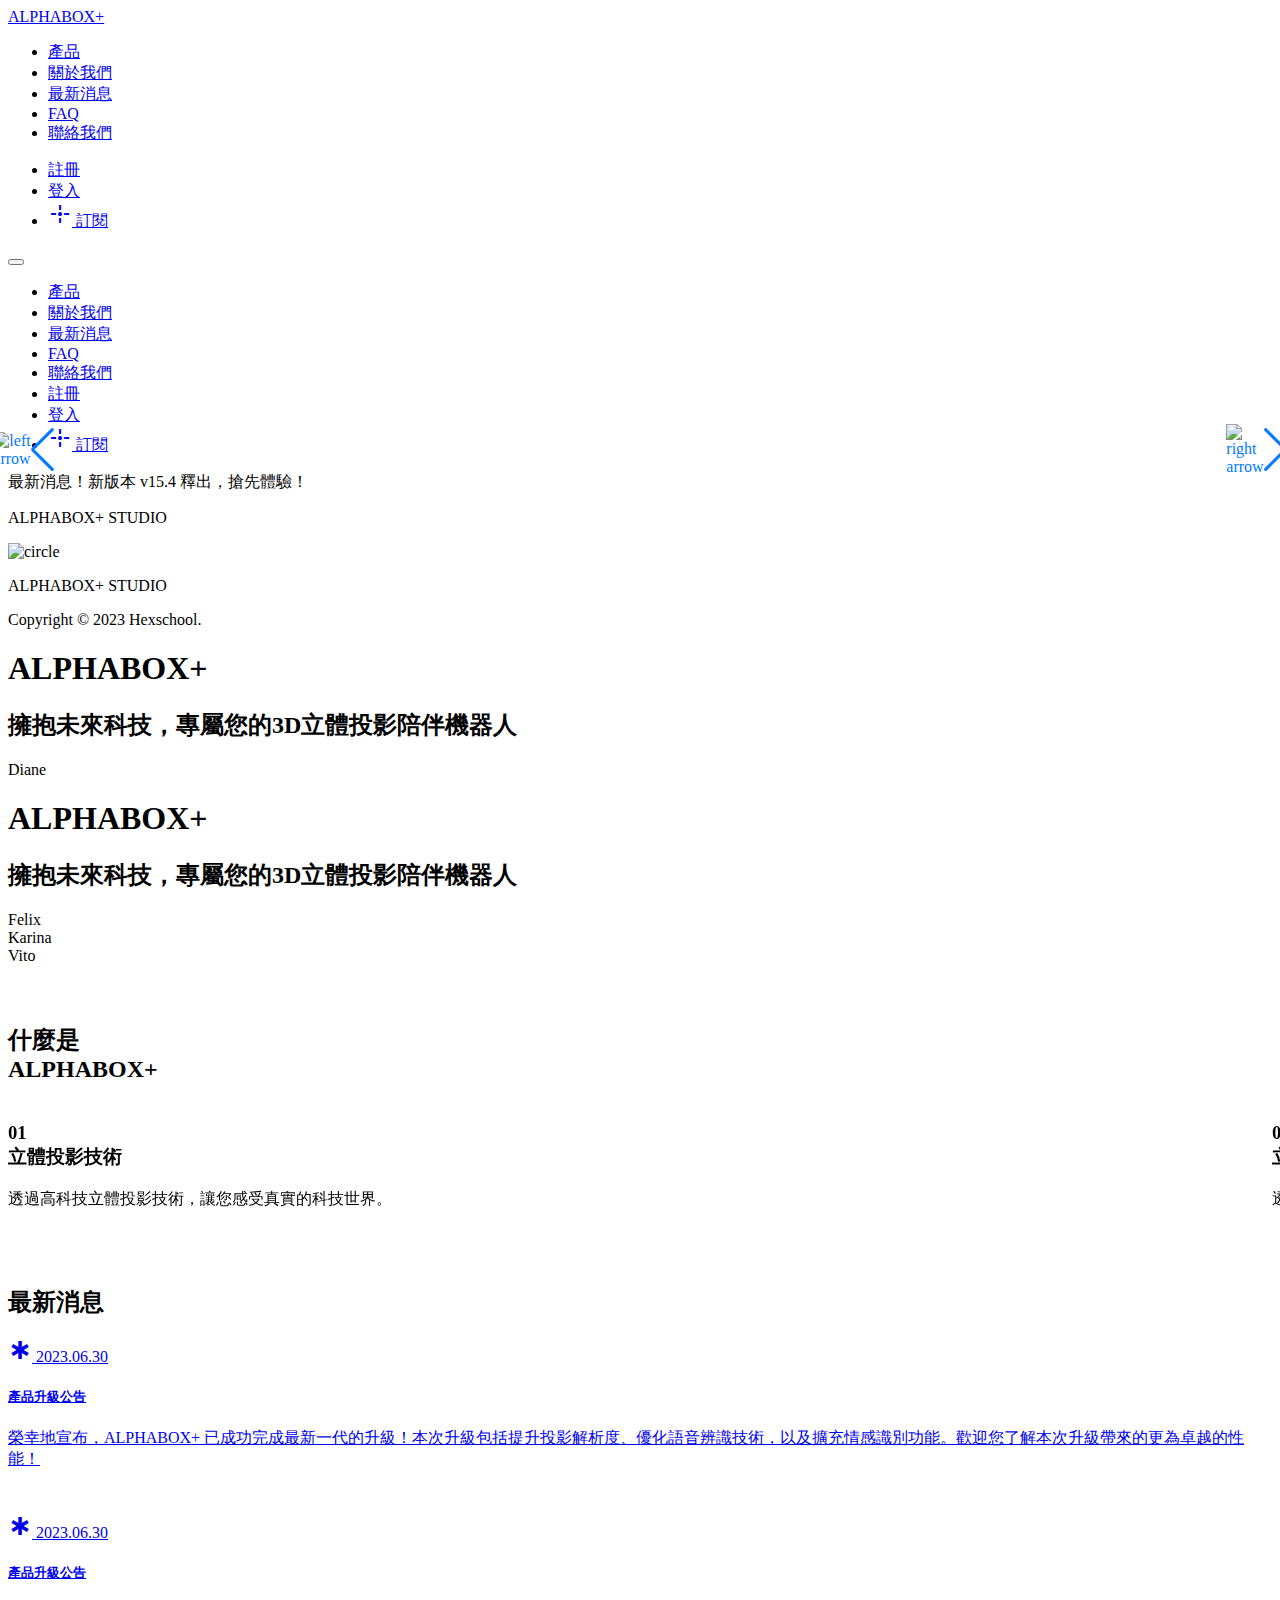
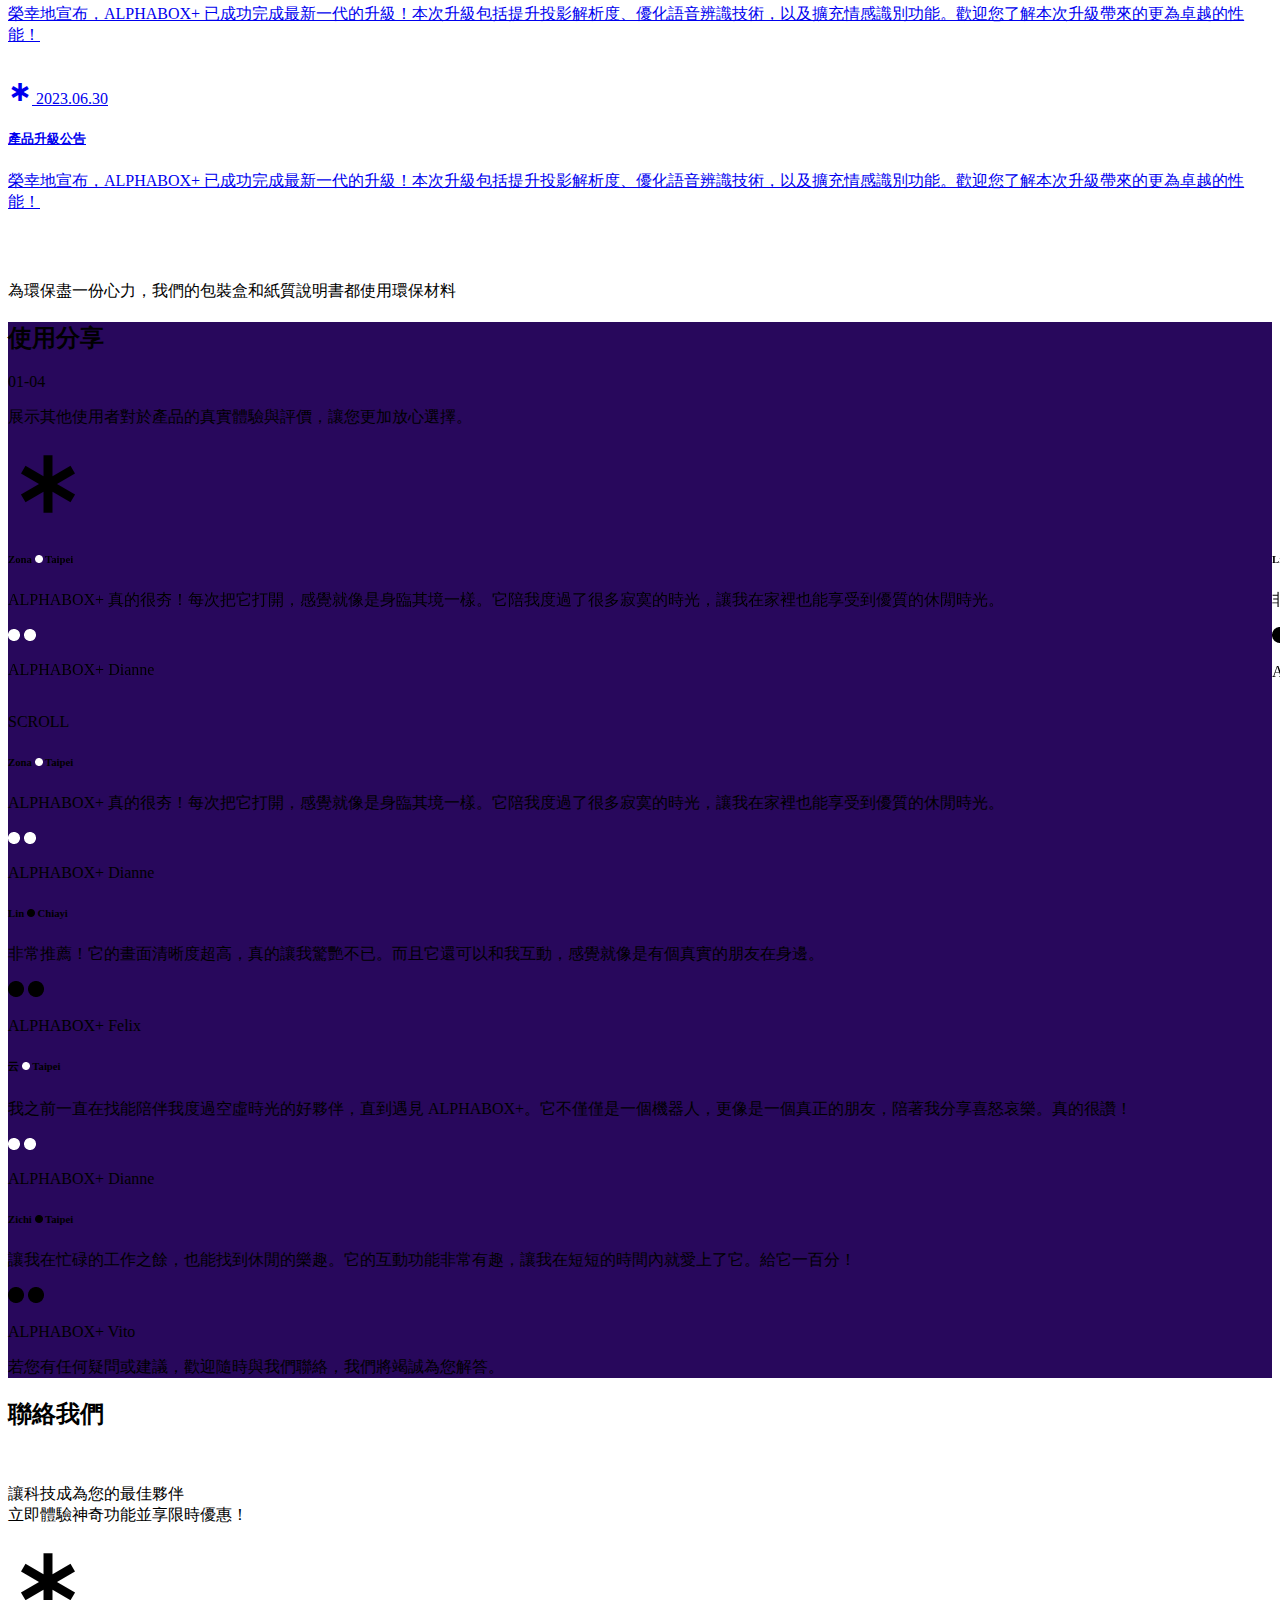
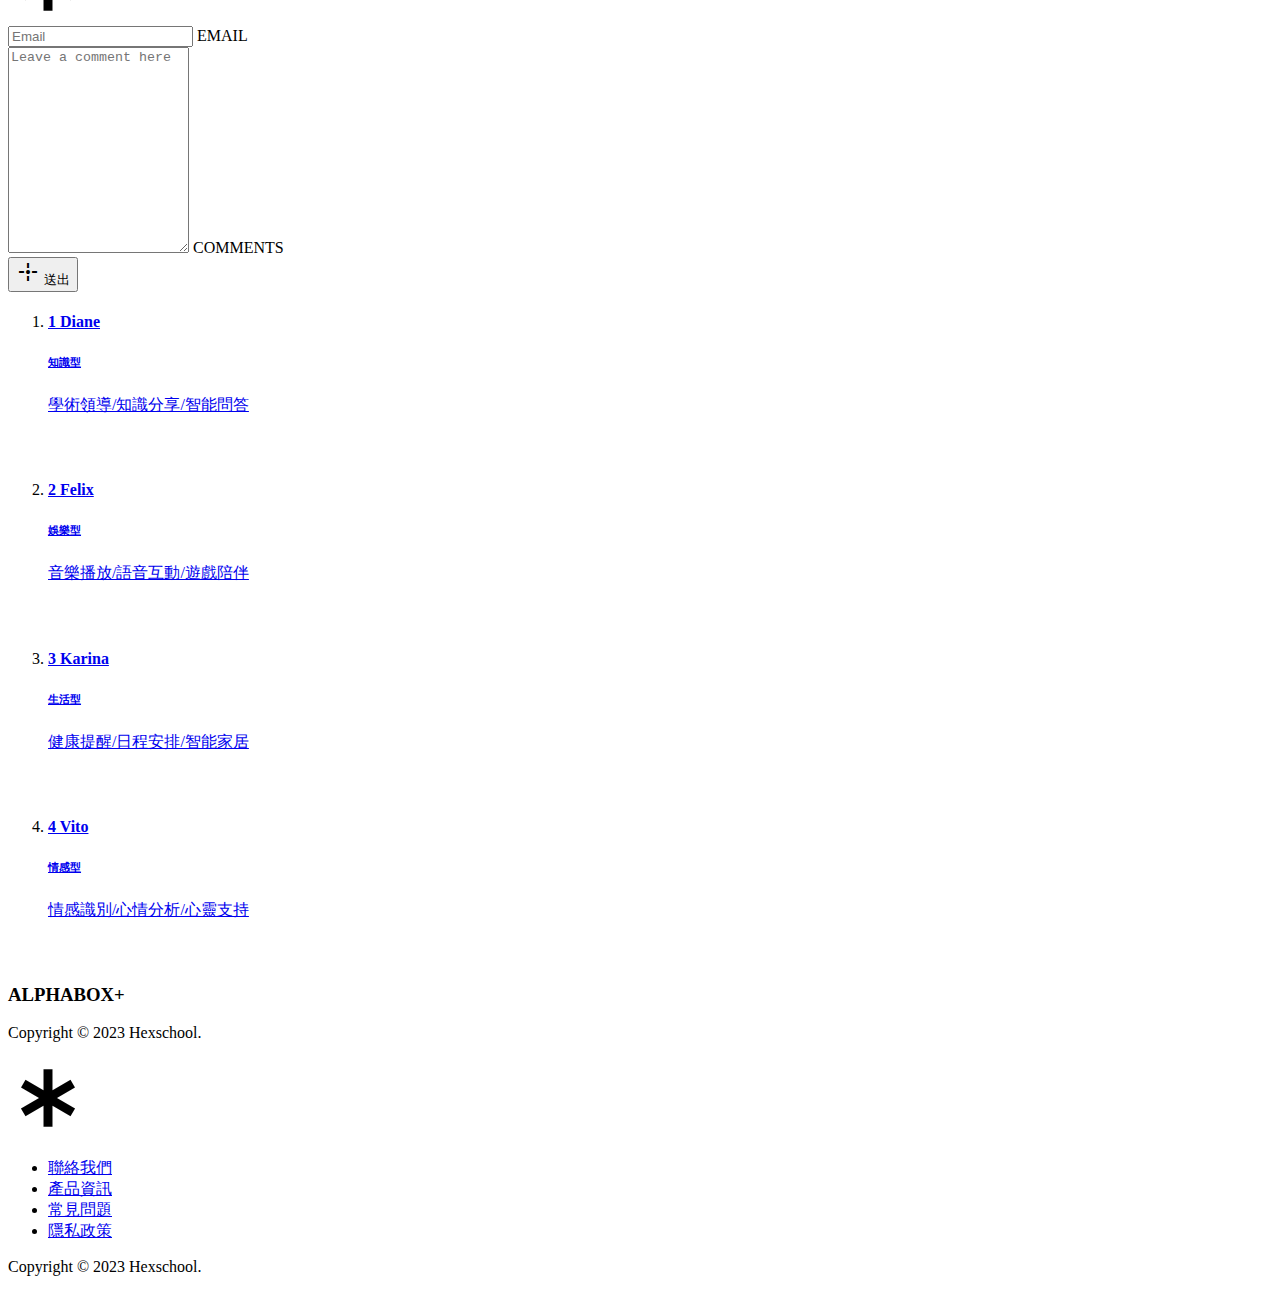
==== commit 41851080: "Updates" ====
--- a/index.html
+++ b/index.html
@@ -16,19 +16,19 @@
     <link href="https://fonts.googleapis.com/css2?family=Bruno+Ace+SC&family=Lato:ital,wght@0,100;0,300;0,400;0,700;0,900;1,100;1,300;1,400;1,700;1,900&family=Noto+Sans+TC:wght@100;200;300;400;500;600;700;800;900&family=Noto+Serif+TC:wght@200;300;400;500;600;700;900&family=Roboto:ital,wght@0,100;0,300;0,400;0,500;0,700;0,900;1,100;1,300;1,400;1,500;1,700;1,900&family=Saira+Extra+Condensed:wght@300;700&family=Shrikhand&family=Yeseva+One&display=swap" rel="stylesheet">
     <link rel="stylesheet" href="https://cdn.jsdelivr.net/npm/swiper@10/swiper-bundle.min.css">
     <title>AI</title>
-    <script type="module" crossorigin src="/week8/assets/main-685b481a.js"></script>
-    <link rel="stylesheet" href="/week8/assets/main-636d9339.css">
+    <script type="module" crossorigin src="/week8/assets/main-3572d11e.js"></script>
+    <link rel="stylesheet" href="/week8/assets/main-fcdcac96.css">
   </head>
   <body>
     <div class="bg-primary border-bottom border-light fw-bold">
     <div class="container ">
     <nav class="navbar d-flex  justify-content-between align-items-center position-relative">
-        <a class="navbar-brand text-shrikhand text-white fs-4" href="#">ALPHABOX+</a>
+        <a class="navbar-brand text-shrikhand text-white fs-4" href="../pages/index.html">ALPHABOX+</a>
         <div class="d-none  d-lg-block">
             <ul class=" d-flex flex-nowrap list-unstyled my-auto">
                 <li class=" nav-item me-4"><a href="#" class="nav-link ">產品</a></li>
                 <li class=" nav-item me-4"><a href="#" class="nav-link ">關於我們</a></li>
-                <li class=" nav-item me-4"><a href="#" class="nav-link ">最新消息</a></li>
+                <li class=" nav-item me-4"><a href="../pages/index.html" class="nav-link ">最新消息</a></li>
                 <li class=" nav-item me-4"><a href="#" class="nav-link ">FAQ</a></li>
                 <li class=" nav-item me-4"><a href="#" class="nav-link ">聯絡我們</a></li>
 
@@ -62,7 +62,7 @@
             <ul class=" d-flex flex-column justify-content-between align-items-center list-unstyled py-6 ">
                 <li class=" nav-item"><a href="#" class="nav-link p-2 ">產品</a></li>
                 <li class=" nav-item"><a href="#" class="nav-link p-2 ">關於我們</a></li>
-                <li class=" nav-item"><a href="#" class="nav-link p-2 ">最新消息</a></li>
+                <li class=" nav-item"><a href="../pages/index.html" class="nav-link p-2 ">最新消息</a></li>
                 <li class=" nav-item"><a href="#" class="nav-link p-2 ">FAQ</a></li>
                 <li class=" nav-item"><a href="#" class="nav-link p-2 ">聯絡我們</a></li>
                 <li class=" nav-item"><a href="#" class="nav-link p-2 ">註冊</a></li>
@@ -127,72 +127,74 @@
       </div>
     </div>
 <!--甚麼是ALPHABOX+-->
-<div class="container-fluid ">
-  <div class="box-gradident-left mx-lg-7 mt-6" style="height: 40px;"></div>
-</div>
-<div class="overflow-hidden">
-  <div class="container-fluid bg-primary">
-    <h2 class="fs-2 fw-bold border-bottom ls-48 py-5 py-lg-7">什麼是<br>ALPHABOX+</h2>
-    <div class="row align-items-center justify-content-between g-0">
-      <!--  左箭頭  -->
-      <div class="col-1 d-none d-md-block">
-        <div class="swiper-button-prev">
-          <img src="https://hackmd.io/_uploads/BJUmHUm6n.png" alt="left arrow" class="img-fluid rotate">
-        </div>
-      </div>
-      <!-- Slides -->
-      <div class="col-10 col-md-9 mt-3">
-        <div class="product-swiper overflow-hidden">
-          <div class="swiper-wrapper">
-            <div class="swiper-slide">
-              <div class="alphabox d-flex flex-column align-items-start align-items-md-end justify-content-end justify-content-md-center">
-                <div class="alphabox-intro p-3">
-                  <h3 class="lh-base text-md-end mb-3">
-                    <span class="text-shrikhand display-3 fs-lg-96">01</span><br>
-                    <span class="alphabox-title">立體投影技術</span>
-                  </h3>
-                  <p class="mb-0">透過高科技立體投影技術，讓您感受真實的科技世界。</p>
-                </div>
-              </div>
-            </div>
-            <div class="swiper-slide">
-              <div class="alphabox d-flex flex-column align-items-start align-items-md-end justify-content-end justify-content-md-center">
-                <div class="alphabox-intro p-3">
-                  <h3 class="lh-base text-md-end mb-3">
-                    <span class="text-shrikhand display-3 fs-lg-96">02</span><br>
-                    <span class="alphabox-title">立體投影技術</span>
-                  </h3>
-                  <p class="mb-0">透過高科技立體投影技術，讓您感受真實的科技世界。</p>
-                </div>
-              </div>
-            </div>
-            <div class="swiper-slide">
-              <div class="alphabox d-flex flex-column align-items-start align-items-md-end justify-content-end justify-content-md-center">
-                <div class="alphabox-intro p-3">
-                  <h3 class="lh-base text-md-end mb-3">
-                    <span class="text-shrikhand display-3 fs-lg-96">03</span><br>
-                    <span class="alphabox-title">立體投影技術</span>
-                  </h3>
-                  <p class="mb-0">透過高科技立體投影技術，讓您感受真實的科技世界。</p>
-                </div>
-              </div>
-            </div>
-          </div>
-        
-        </div>
-      </div>
-      <!--  右箭頭  -->
-      <div class="col-1 d-none d-md-block">
-        <div class="swiper-button-next">
-          <img src="https://hackmd.io/_uploads/BJUmHUm6n.png" alt="right arrow" class="img-fluid">
-        </div>
-      </div>
-
-    </div>
-  </div>
-</div>
-<div class="container-fluid mb-7 ">
-  <div class="box-gradident-left rotate mx-lg-7 mt-6" style="height: 40px;"></div>
+<div class="bg-carousel bg-carousel-right py-7">
+  <div class="container-fluid ">
+    <div class="box-gradident-left mx-lg-7 mt-6" style="height: 40px;"></div>
+  </div>
+  <div class="overflow-hidden ">
+    <div class="container-fluid ">
+      <h2 class="fs-2 fw-bold border-bottom ls-48 py-5 py-lg-7">什麼是<br>ALPHABOX+</h2>
+      <div class="row align-items-center justify-content-between g-0 ">
+        <!--  左箭頭  -->
+        <div class="col-1 d-none d-md-block">
+          <div class="swiper-button-prev">
+            <img src="https://hackmd.io/_uploads/BJUmHUm6n.png" alt="left arrow" class="img-fluid rotate">
+          </div>
+        </div>
+        <!-- Slides -->
+        <div class="col-10 col-md-9 mt-3">
+          <div class="product-swiper overflow-hidden">
+            <div class="swiper-wrapper">
+              <div class="swiper-slide">
+                <div class="alphabox d-flex flex-column align-items-start align-items-md-end justify-content-end justify-content-md-center">
+                  <div class="alphabox-intro p-3">
+                    <h3 class="lh-base text-md-end mb-3">
+                      <span class="text-shrikhand display-3 fs-lg-96">01</span><br>
+                      <span class="alphabox-title">立體投影技術</span>
+                    </h3>
+                    <p class="mb-0">透過高科技立體投影技術，讓您感受真實的科技世界。</p>
+                  </div>
+                </div>
+              </div>
+              <div class="swiper-slide">
+                <div class="alphabox d-flex flex-column align-items-start align-items-md-end justify-content-end justify-content-md-center">
+                  <div class="alphabox-intro p-3">
+                    <h3 class="lh-base text-md-end mb-3">
+                      <span class="text-shrikhand display-3 fs-lg-96">02</span><br>
+                      <span class="alphabox-title">立體投影技術</span>
+                    </h3>
+                    <p class="mb-0">透過高科技立體投影技術，讓您感受真實的科技世界。</p>
+                  </div>
+                </div>
+              </div>
+              <div class="swiper-slide">
+                <div class="alphabox d-flex flex-column align-items-start align-items-md-end justify-content-end justify-content-md-center">
+                  <div class="alphabox-intro p-3">
+                    <h3 class="lh-base text-md-end mb-3">
+                      <span class="text-shrikhand display-3 fs-lg-96">03</span><br>
+                      <span class="alphabox-title">立體投影技術</span>
+                    </h3>
+                    <p class="mb-0">透過高科技立體投影技術，讓您感受真實的科技世界。</p>
+                  </div>
+                </div>
+              </div>
+            </div>
+          
+          </div>
+        </div>
+        <!--  右箭頭  -->
+        <div class="col-1 d-none d-md-block">
+          <div class="swiper-button-next">
+            <img src="https://hackmd.io/_uploads/BJUmHUm6n.png" alt="right arrow" class="img-fluid">
+          </div>
+        </div>
+
+      </div>
+    </div>
+  </div>
+  <div class="container-fluid mb-7 ">
+    <div class="box-gradident-left rotate mx-lg-7 mt-6" style="height: 40px;"></div>
+  </div>
 </div>
 <!--最新消息-->
 <div class="bg-circle">
@@ -246,11 +248,12 @@
 
     </div>
 
-    <a href="#" class="position-relative  mt-6">
-      <img src="https://github.com/hexschool/2022-web-layout-training/blob/main/week8-ai/circle.png?raw=true" alt="" class="mx-auto img-fluid d-block  alphabox-circle-logo-more" style="width: 132px;">
+    <a href="#" class="position-relative mt-10 mb-8">
+      
+      <img src="https://github.com/hexschool/2022-web-layout-training/blob/main/week8-ai/circle.png?raw=true" alt="" class="mx-auto img-fluid d-block alphabox-circle-logo alphabox-circle-logo-more translate-middle " style="width: 132px;">
     </a>
 
-  <p class="text-end d-none d-lg-block">為環保盡一份心力，我們的包裝盒和紙質說明書都使用環保材料</p>
+  <p class="text-end d-none d-lg-block mt-9">為環保盡一份心力，我們的包裝盒和紙質說明書都使用環保材料</p>
 
   </div>
 </div>
@@ -273,10 +276,10 @@
   </div>
 
   <!--scroll-->
-  <div class="overflow-hidden">
+  <div class="overflow-hidden d-none d-md-block">
     <div class="container">
-      <div class="comment-swiper fw-bold">
-        <div class="swiper-wrapper">
+      <div class=" comment-swiper fw-bold">
+        <div class=" swiper-wrapper">
           <!--side-->
           <div class=" bg-primary-dark swiper-slide p-4 p-lg-7 d-flex flex-column justify-content-between ">
             <div class="d-flex flex-column mb-6">
@@ -348,7 +351,7 @@
           </div>
         </div>
         <!-- Scrollbar -->
-        <div class="row align-items-center mt-6">
+        <div class=" row align-items-center mt-9">
           <div class="col-8">
             <!-- 加上 position-static 將滾動條的絕對定位設定覆蓋 -->
             <div class="swiper-scrollbar position-static"></div>
@@ -361,8 +364,82 @@
     </div>
 
   </div> 
+  <!--手機板-->
+<div class="container">
+  <div class="d-md-none d-flex flex-column fw-bold">
+    <!--side-->
+    <div class="mb-3 bg-primary-dark  p-4 p-lg-7 d-flex flex-column justify-content-between ">
+      <div class="d-flex flex-column mb-6">
+        <h6 class="fw-bold">
+          Zona
+          <img src="[data-uri]" alt="Ellipse" width="8px">
+          Taipei
+        </h6>
+        <p class="">
+          ALPHABOX+ 真的很夯！每次把它打開，感覺就像是身臨其境一樣。它陪我度過了很多寂寞的時光，讓我在家裡也能享受到優質的休閒時光。
+        </p>
+      </div>
+      <div class="d-flex align-items-center">
+        <img src="[data-uri]" alt="Ellipse" class="img-fluid me-3">
+        <img src="[data-uri]" alt="Ellipse" class="img-fluid me-3">
+        <p class="mb-0">ALPHABOX+ Dianne</p>
+      </div>
+    </div>
+    <div class="mb-3 bg-white text-dark p-4 p-lg-7 d-flex flex-column justify-content-between ">
+      <div class="d-flex flex-column mb-6">
+        <h6 class="fw-bold">
+          Lin 
+          <img src="[data-uri]" alt="Ellipse"  width="8px">
+          Chiayi
+        </h6>
+        <p class="">
+          非常推薦！它的畫面清晰度超高，真的讓我驚艷不已。而且它還可以和我互動，感覺就像是有個真實的朋友在身邊。
+        </p>
+      </div>
+      <div class="d-flex align-items-center">
+        <img src="[data-uri]" alt="Ellipse" class="img-fluid me-3">
+        <img src="[data-uri]" alt="Ellipse" class="img-fluid me-3">
+        <p class="mb-0">ALPHABOX+ Felix</p>
+      </div>
+    </div>
+    <div class="mb-3 bg-primary-dark p-4 p-lg-7 d-flex flex-column justify-content-between ">
+      <div class="d-flex flex-column mb-6">
+        <h6 class="fw-bold">
+          云
+          <img src="[data-uri]" alt="Ellipse" width="8px">
+          Taipei
+        </h6>
+        <p class="">
+          我之前一直在找能陪伴我度過空虛時光的好夥伴，直到遇見 ALPHABOX+。它不僅僅是一個機器人，更像是一個真正的朋友，陪著我分享喜怒哀樂。真的很讚！
+        </p>
+      </div>
+      <div class="d-flex align-items-center">
+        <img src="[data-uri]" alt="Ellipse" class="img-fluid me-3">
+        <img src="[data-uri]" alt="Ellipse" class="img-fluid me-3">
+        <p class="mb-0">ALPHABOX+ Dianne</p>
+      </div>
+    </div>
+    <div class="mb-3 bg-white text-dark p-4 p-lg-7 d-flex flex-column justify-content-between ">
+      <div class="d-flex flex-column mb-6">
+        <h6 class="fw-bold">
+          Zichi
+          <img src="[data-uri]" alt="Ellipse"  width="8px" >
+          Taipei
+        </h6>
+        <p class="">
+          讓我在忙碌的工作之餘，也能找到休閒的樂趣。它的互動功能非常有趣，讓我在短短的時間內就愛上了它。給它一百分！
+        </p>
+      </div>
+      <div class="d-flex align-items-center">
+        <img src="[data-uri]" alt="Ellipse" class="img-fluid me-3">
+        <img src="[data-uri]" alt="Ellipse" class="img-fluid me-3">
+        <p class="mb-0">ALPHABOX+ Vito</p>
+      </div>
+    </div>
+  </div>
+</div>
   <div class="container mt-6">
-    <p class="pb-4">若您有任何疑問或建議，歡迎隨時與我們聯絡，我們將竭誠為您解答。</p>
+    <p class="pb-4 mb-0">若您有任何疑問或建議，歡迎隨時與我們聯絡，我們將竭誠為您解答。</p>
   </div>
 </div>
 
@@ -406,8 +483,8 @@
 </div>
 
 <!--AI:hover效果 圖片連結-->
-<section class="mb-0">
-  <ol class="list-unstyled d-flex flex-wrap">
+<section >
+  <ol class="list-unstyled d-flex flex-wrap mb-0">
     <li class="col-6 col-lg-3">
       <a href="#" class="card ai-card-hover-diana rounded-0 border-0 py-4">   
             <div class="card-text d-flex flex-column align-items-center text-white">
